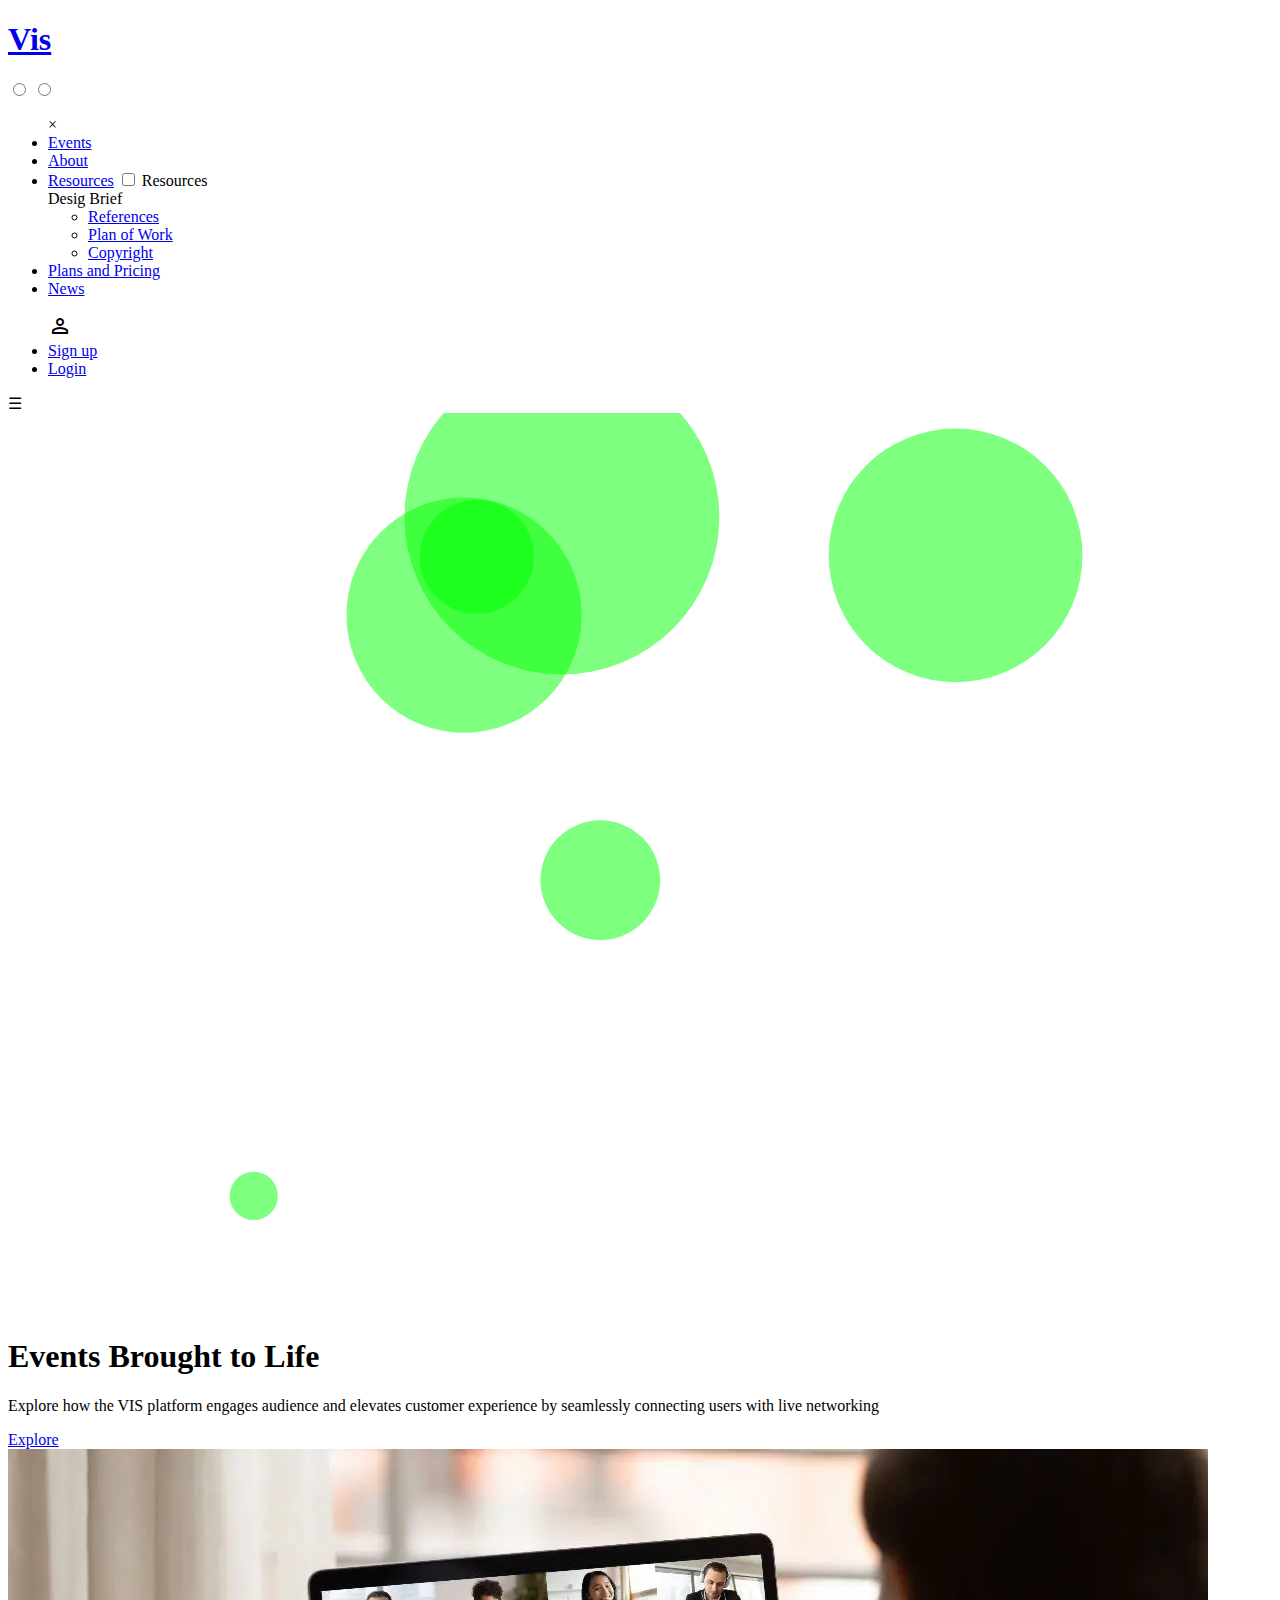
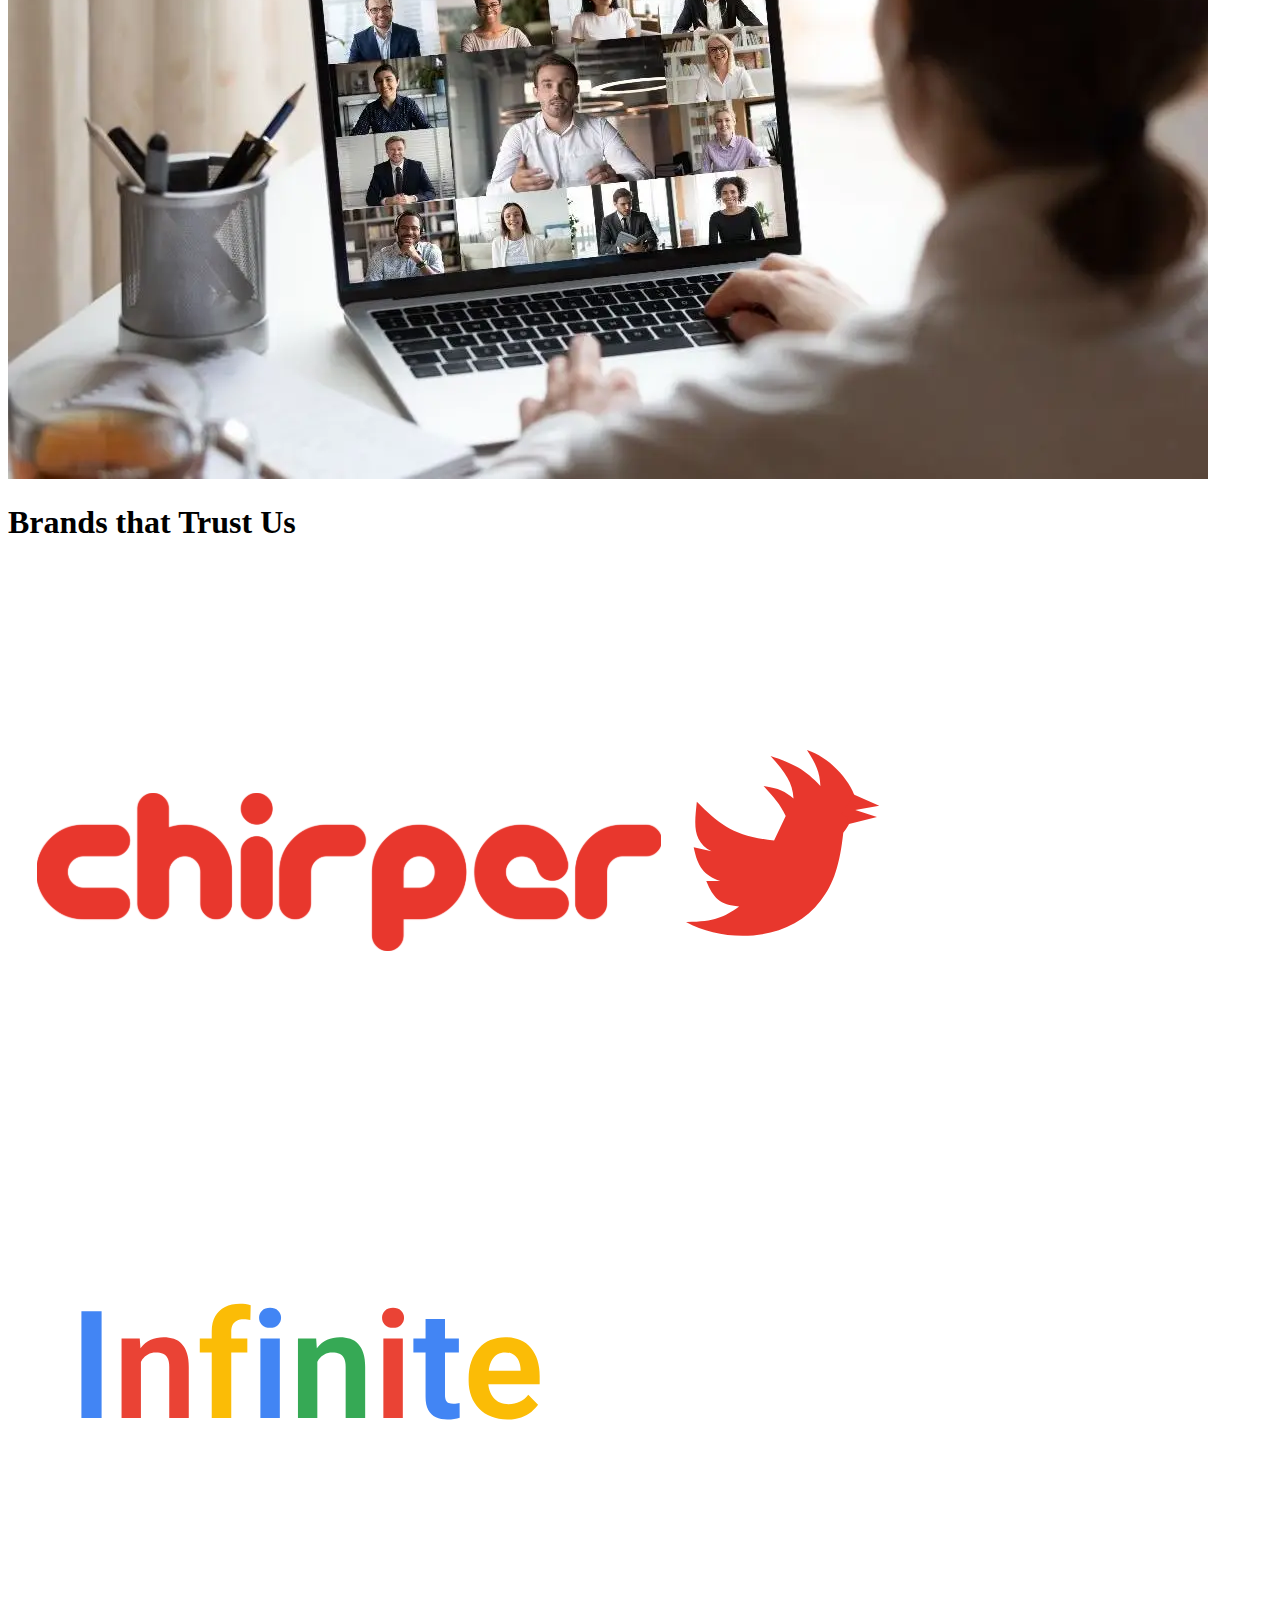
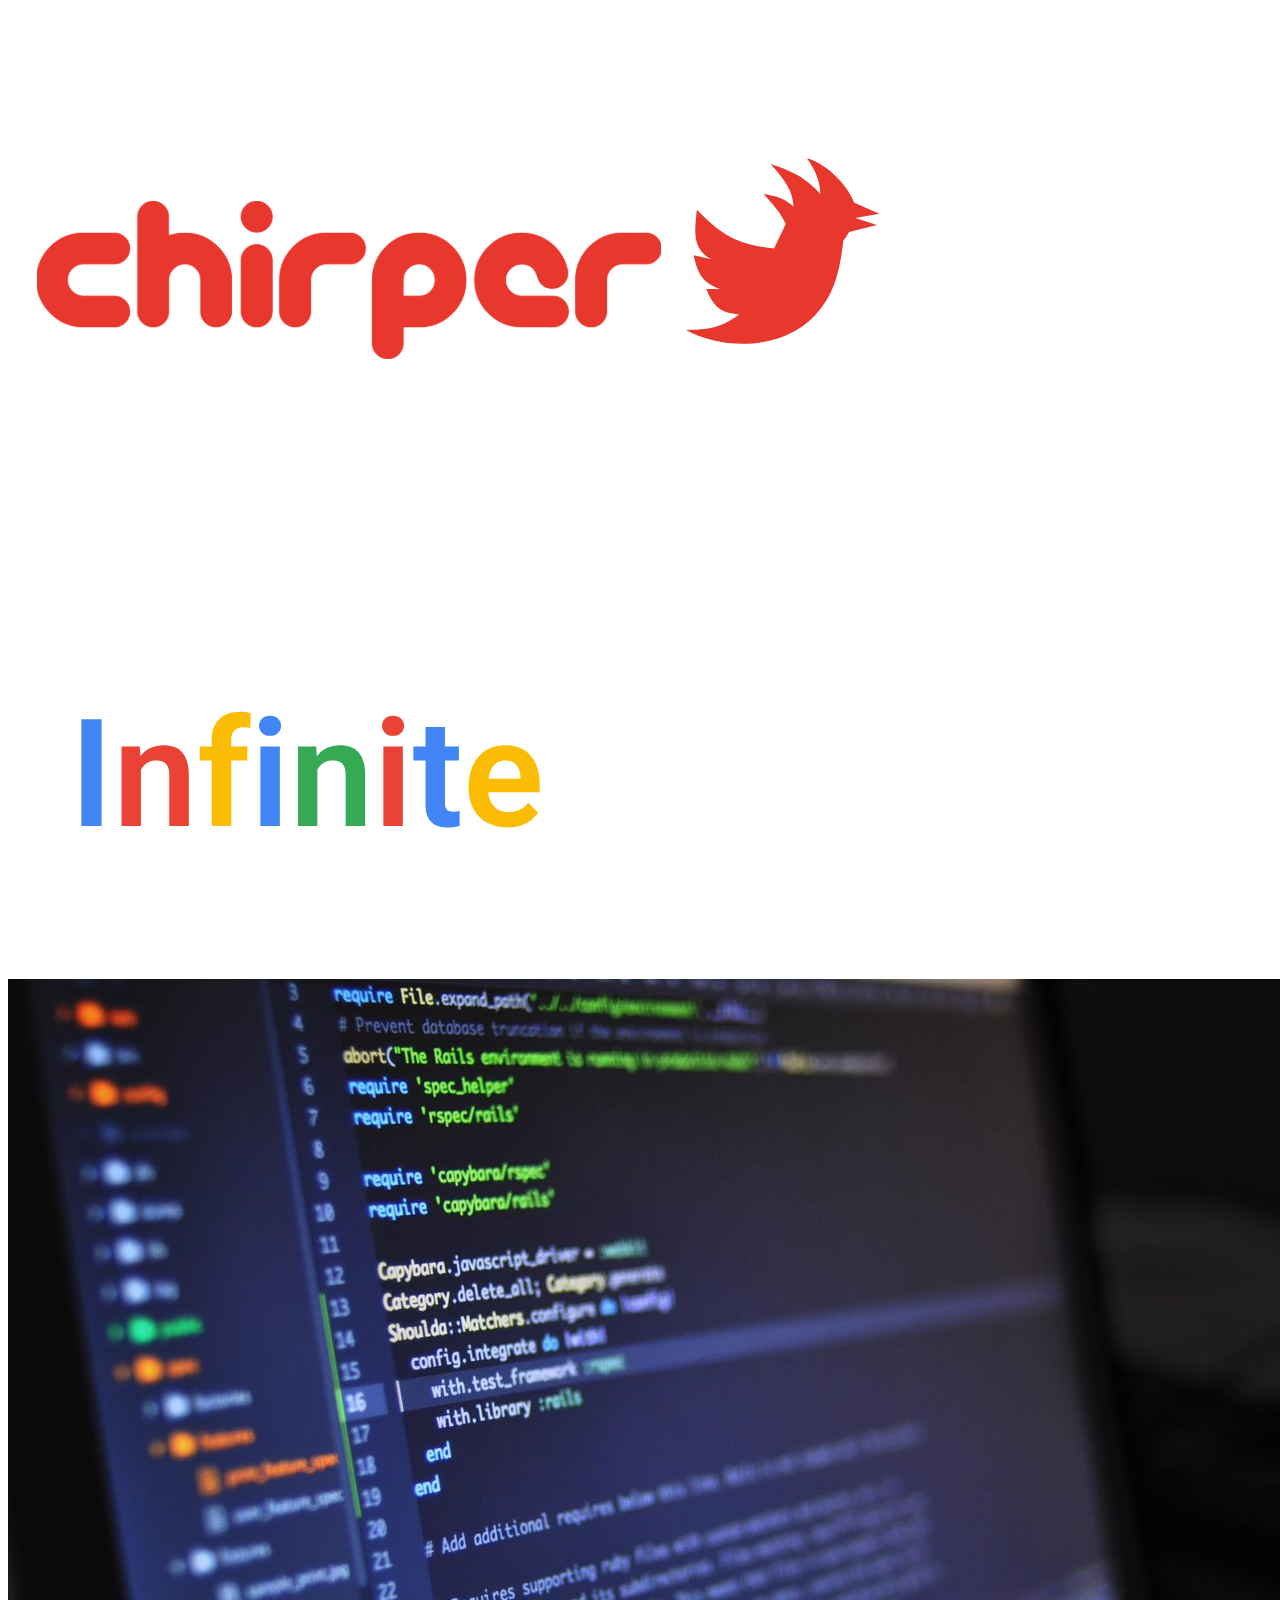
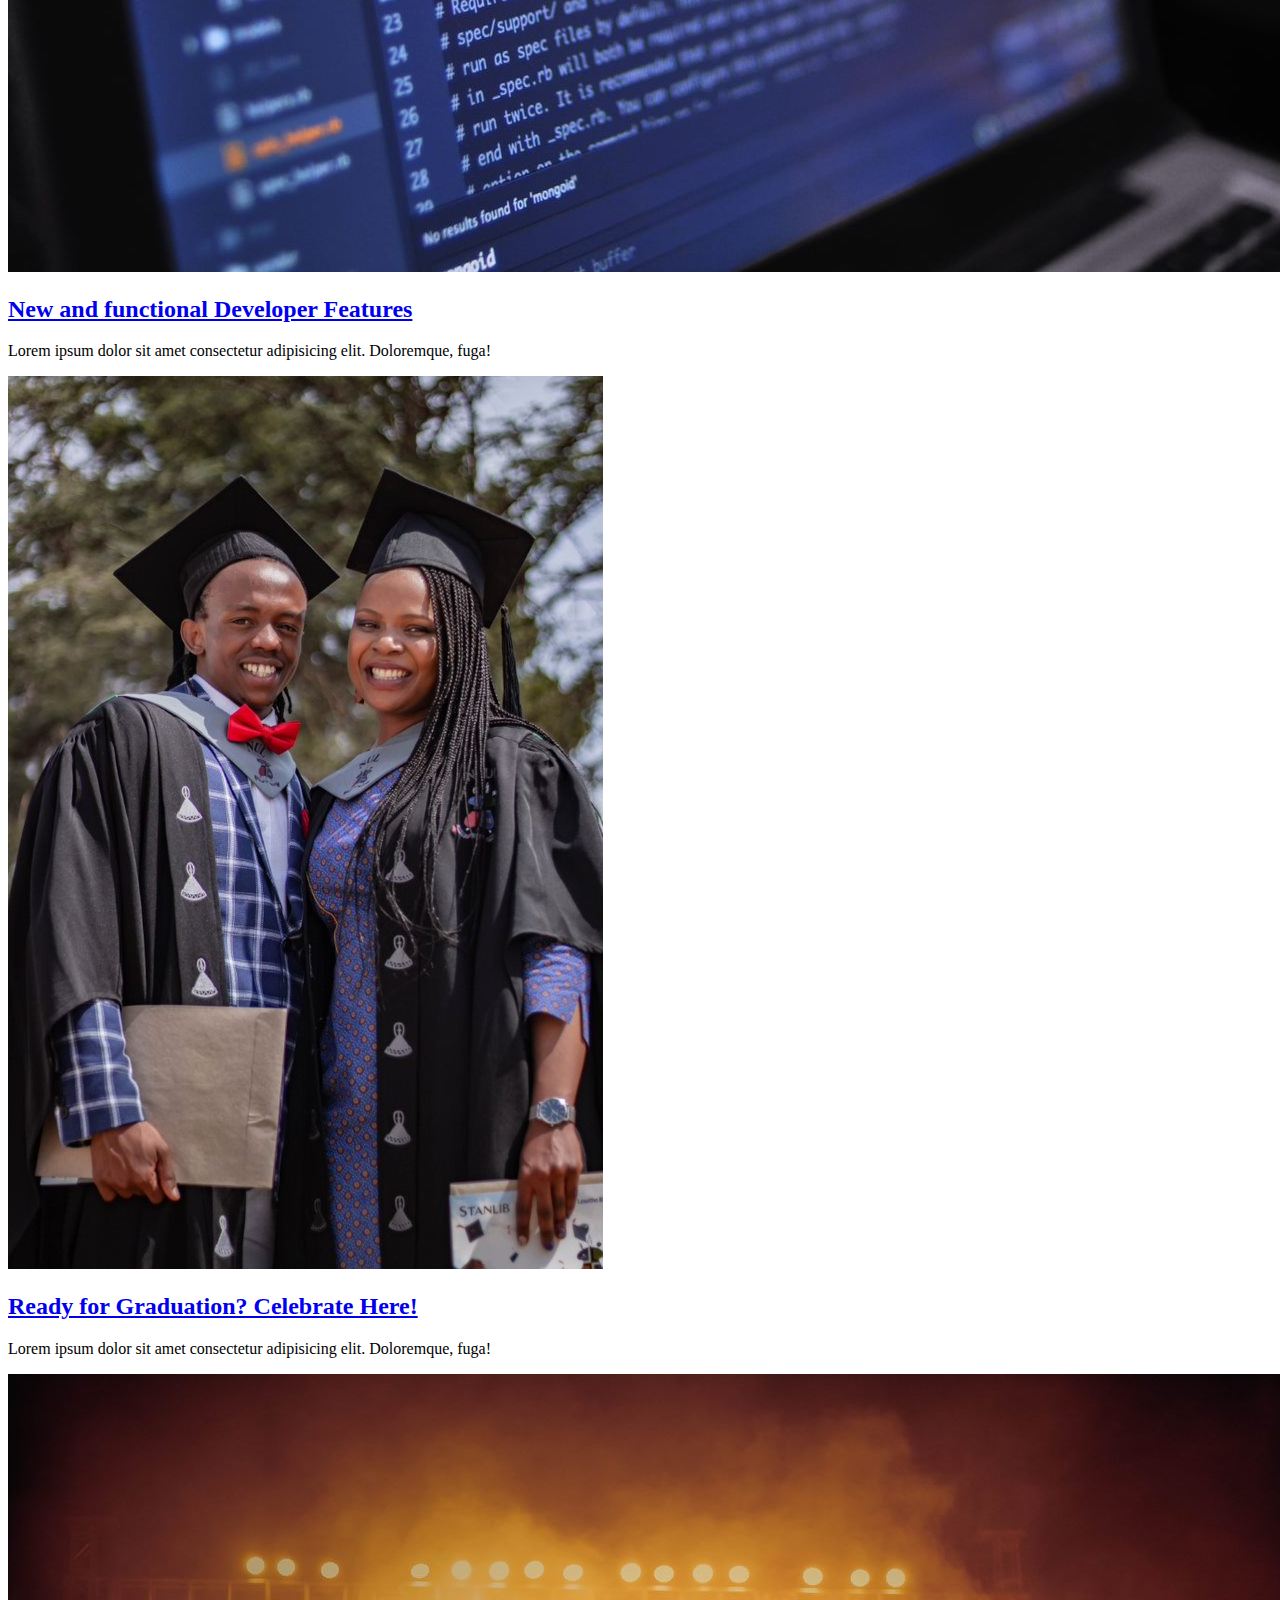
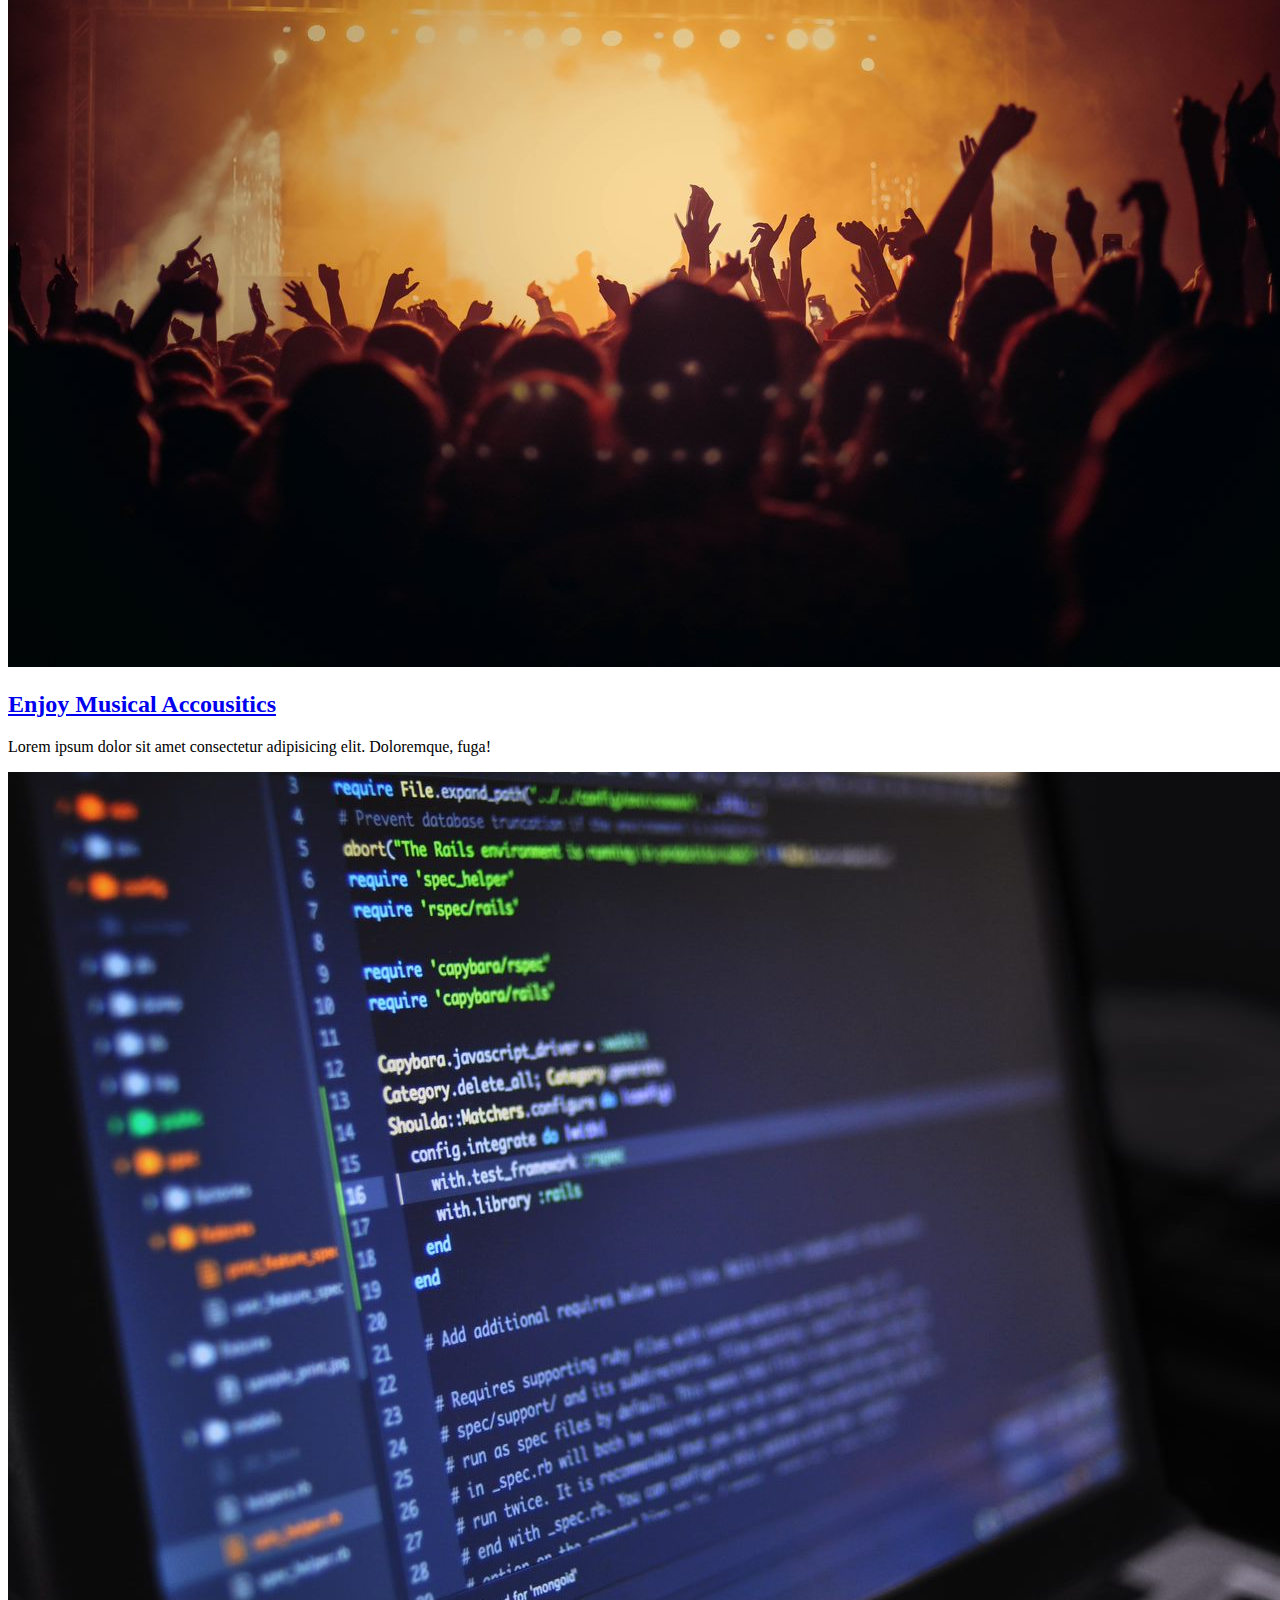
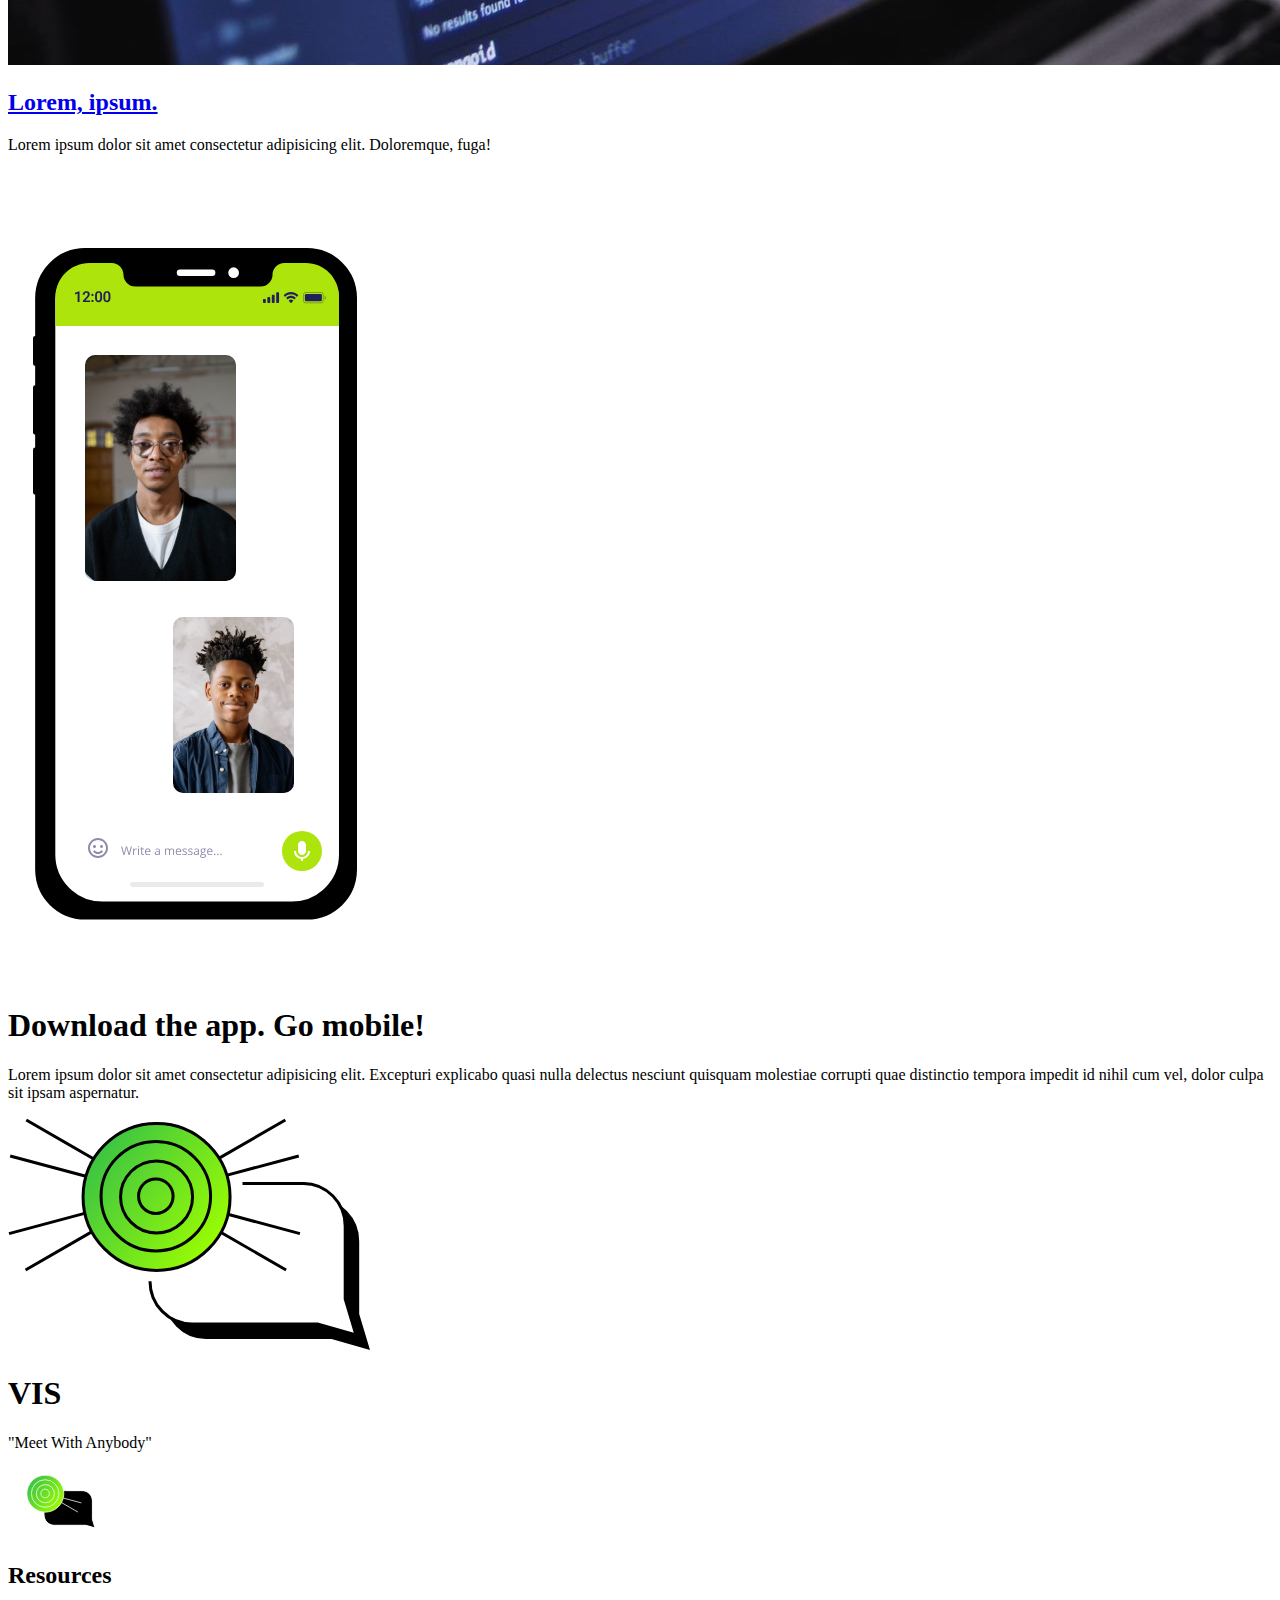
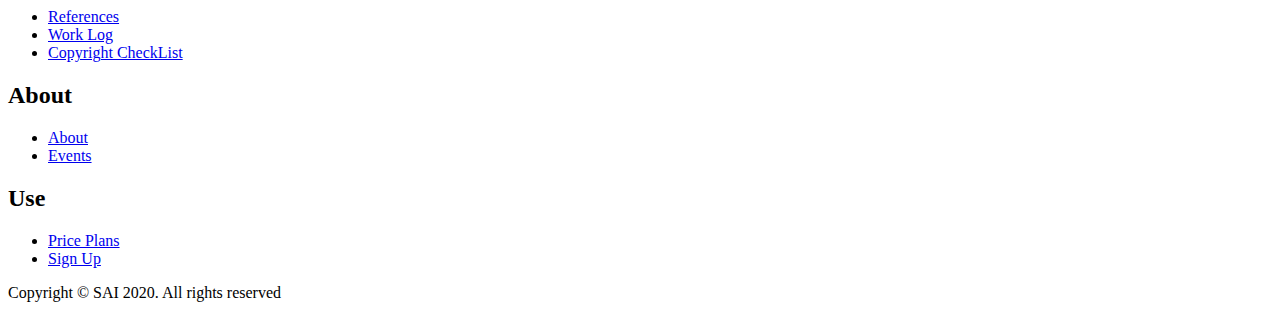
==== index.html @ 9aa30961 "Update index.html" ====
<!DOCTYPE html>
<html lang="en">

<head>
    <meta charset="UTF-8">
    <meta http-equiv="X-UA-Compatible" content="IE=edge">
    <meta name="viewport" content="width=device-width, initial-scale=1.0">
    <title>Vis</title>
    <link rel="stylesheet" href="https://fonts.googleapis.com/css?family=Open Sans">
    <link rel="preconnect" href="https://fonts.googleapis.com">
    <link rel="preconnect" href="https://fonts.gstatic.com" crossorigin>
    <link href="https://fonts.googleapis.com/css2?family=Lato:wght@100;200;300;400;500;600;700;800;900&display=swap"
        rel="stylesheet">
    <link rel="stylesheet" href="./Style_Vrt/Style_Vrt_Ver1.3.css">
    <link rel="stylesheet" href="./Style_Vrt/Style_Vrt_Home_Ver1.2.css">
    <link rel="stylesheet" href="https://fonts.googleapis.com/icon?family=Material+Icons">
    <link rel="stylesheet" href="https://fonts.googleapis.com/icon?family=Material+Icons+Round">
    <script src="./Scripts_Vrt/particle.js" defer></script>

</head>

<body>
    <nav>
        <div class="wrapper">

            <!-- WEBSITE LOGO -->
            <div class="logo">
                <!-- <img src="./logo.png" alt=""> -->
                <a href="./index.html">
                    <h1 class="copmany-head">Vis</h1>
                </a>
            </div>

            <!-- THEME TOGGLER -->


            <!-- OPEN AND CLOSE NAVIGATION BUTTONS -->
            <input type="radio" name="slide" id="menu-btn">
            <input type="radio" name="slide" id="cancel-btn">


            <!-- NAVIGATION -->
            <div class="columnbar">
                <ul class="nav-links">
                    <label for="cancel-btn" class="btn cancel-btn">&times;</label>
                    <li><a href="./Vrt_Events_Ver1.0.html">Events</a></li>
                    <li><a href="./Vrt_About_Ver1.0.html">About</a></li>

                    <li>
                        <a href="#" class="desktop-item">Resources</a>

                        <input type="checkbox" name="" id="showMega">
                        <label for="showMega" class="mobile-item">Resources</label>

                        <div class="mega-box">
                            <div class="content">
                                <div class="row">
                                    <header>Desig Brief</header>
                                    <ul class="mega-links">
                                        <li><a href="./Vrt_References_Ver1.0.html">References</a></li>
                                        <li><a href="#">Plan of Work</a></li>
                                        <li><a href="#">Copyright</a></li>
                                    </ul>
                                </div>

                            </div>
                    </li>
                    <li><a href="./Vrt_Pricing_Ver1.0.html">Plans and Pricing</a></li>
                    <li><a href="./Vrt_News_Ver1.0 .html">News</a></li>
                </ul>
                <ul class="log-links">
                    <span class="material-icons">person_outline</span>

                    <li><a href="#">Sign up</a></li>

                    <li>
                        <a href="#">Login</a>
                    </li>
                </ul>
            </div>
            <!-- <button id="theme-toggle" aria-label="Switch to dark theme">
                <svg width="30" height="30" viewBox="0 0 400 400" fill="none">
                    <g id="solar">
                        <g id="Flares">
                            <rect id="flare1" x="74.7767" y="74.7767" width="250" height="250" fill="black" />
                            <rect id="flare2" x="23" y="199.777" width="250" height="250"
                                transform="rotate(-45 23 199.777)" fill="black" />
                        </g>
                        <g id="Circles">
                            <circle id="solar-bg" cx="199.5" cy="199.5" r="103.5" fill="none" />
                            <circle id="solar-object" cx="200" cy="200" r="84" fill="black" />
                        </g>
                    </g>
                </svg>
            </button> -->
            <label for="menu-btn" class="btn menu-btn">☰</label>
        </div>

    </nav>


    <!-- Banner -->
    <header class="banner">
        <canvas id="canvas1"></canvas>
        <div class="bnr-container spacing span-2">
            <!-- <img src="./Images_Med/Doctor_bkg.png" alt=""> -->
            <h1 class="primary-title">Events Brought to Life</h1>
            <p>Explore how the VIS platform engages audience and elevates customer experience
                by seamlessly connecting users with live networking </p>
            <a href="#" class="body-btn">Explore</a>
        </div>
        <div class="bnr-container spacing banner-image span-2">
            <div class="image-container">
                <img src="./Images_Vrt/banner-image.png" alt="">
            </div>
        </div>

    </header>

    <section class="brands">
        <h1>Brands that Trust Us</h1>
        <div class="brand-container">
            <div class="brand-image">
                <img src="./Images_Vrt/chirper.svg" alt="">
            </div>
            <div class="brand-image">
                <img src="./Images_Vrt/Infinite.svg" alt="">
            </div>
            <div class="brand-image">
                <img src="./Images_Vrt/chirper.svg" alt="">
            </div>
            <div class="brand-image">
                <img src="./Images_Vrt/Infinite.svg" alt="">
            </div>
        </div>
    </section>

    <!-- APP -->

    <section class="card-section">

        <div class="card-container">
            <div class="cards">
                <div class="card-image">
                    <img src="./Images_Vrt/code.PNG" alt="">
                </div>
                <div class="card-info">
                    <h2><a class="fancy-link" href="#">New and functional Developer Features</a></h2>
                    <p>Lorem ipsum dolor sit amet consectetur adipisicing elit. Doloremque, fuga!
                    </p>
                </div>
            </div>
            <div class="cards">
                <div class="card-image">
                    <img src="./Images_Vrt/graduation.png" alt="">
                </div>
                <div class="card-info">
                    <h2><a class="fancy-link" href="#">Ready for Graduation? Celebrate Here!</a></h2>
                    <p>Lorem ipsum dolor sit amet consectetur adipisicing elit. Doloremque, fuga!
                    </p>
                </div>
            </div>
            <div class="cards">
                <div class="card-image">
                    <img src="./Images_Vrt/concert.png" alt="">
                </div>
                <div class="card-info">
                    <h2><a class="fancy-link" href="#">Enjoy Musical Accousitics</a></h2>
                    <p>Lorem ipsum dolor sit amet consectetur adipisicing elit. Doloremque, fuga!
                    </p>
                </div>
            </div>
            <div class="cards">
                <div class="card-image">
                    <img src="./Images_Vrt/code.PNG" alt="">
                </div>
                <div class="card-info">
                    <h2><a class="fancy-link" href="#">Lorem, ipsum.</a></h2>
                    <p>Lorem ipsum dolor sit amet consectetur adipisicing elit. Doloremque, fuga!
                    </p>
                </div>
            </div>
    </section>

    <section class="app readable">
        <img src="./Images_Vrt/Phone.svg" alt="">
        <div class="app-info">
            <h1>Download the app. Go mobile!</h1>
            <p>Lorem ipsum dolor sit amet consectetur adipisicing elit. Excepturi explicabo quasi nulla delectus
                nesciunt quisquam molestiae corrupti quae distinctio tempora impedit id nihil cum vel, dolor culpa sit
                ipsam aspernatur.</p>
        </div>
        <div class="image-container">
            <img src="./Images_Vrt/Vis-logo-small.svg" alt="">

        </div>
    </section>

    <section class="footer">
        <div class="inner-footer fancy-link-light">
            <div class="footer-items">
                <h1>VIS</h1>
                <p>"Meet With Anybody"</p>
                <img src="Images_Vrt/Vis-logo-dark.svg" width="91" height="70">
            </div>
            <div class="footer-items">
                <h2>Resources</h2>
                <div class="border"></div>
                <ul>
                    <li class=""><a href="./Vrt_References_Ver1.0.html">References</a></li>
                    <li><a href="#">Work Log</a></li>
                    <li><a href="#">Copyright CheckList</a></li>

                </ul>
            </div>
            <div class="footer-items">
                <h2>About</h2>
                <div class="border"></div>
                <ul>
                    <li><a href="./Vrt_About_Ver1.0.html">About</a></li>
                    <li><a href="./Vrt_Events_Ver1.0.html">Events</a></li>


                </ul>
            </div>
            <div class="footer-items">
                <h2>Use</h2>
                <div class="border"></div>
                <ul>
                    <li><a href="./Vrt_Pricing_Ver1.0.html">Price Plans</a></li>
                    <li><a href="#">Sign Up</a></li>

                </ul>
            </div>
        </div>
        <div class="footer-bottom">Copyright © SAI 2020. All rights reserved</div>
    </section>

    <script src="./Scripts_Vrt/theme-switcher.js"></script>
</body>



</html>
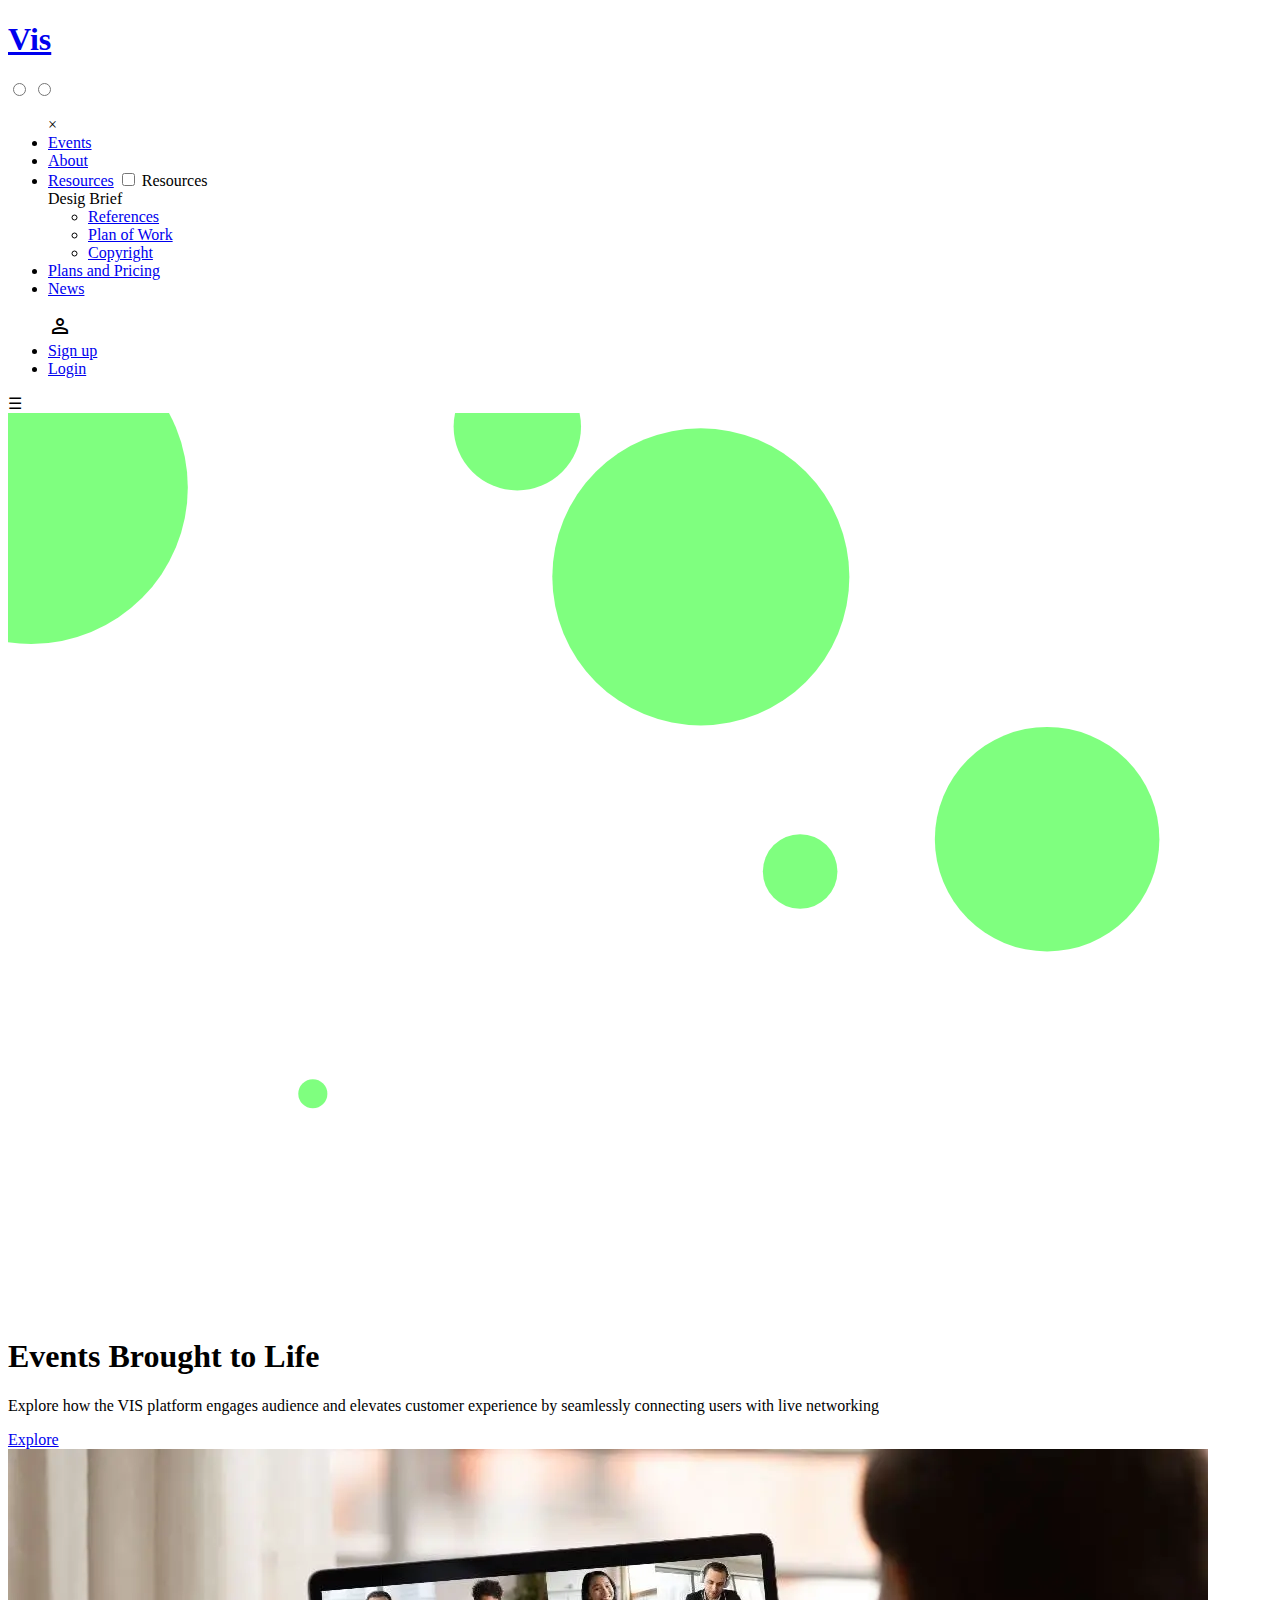
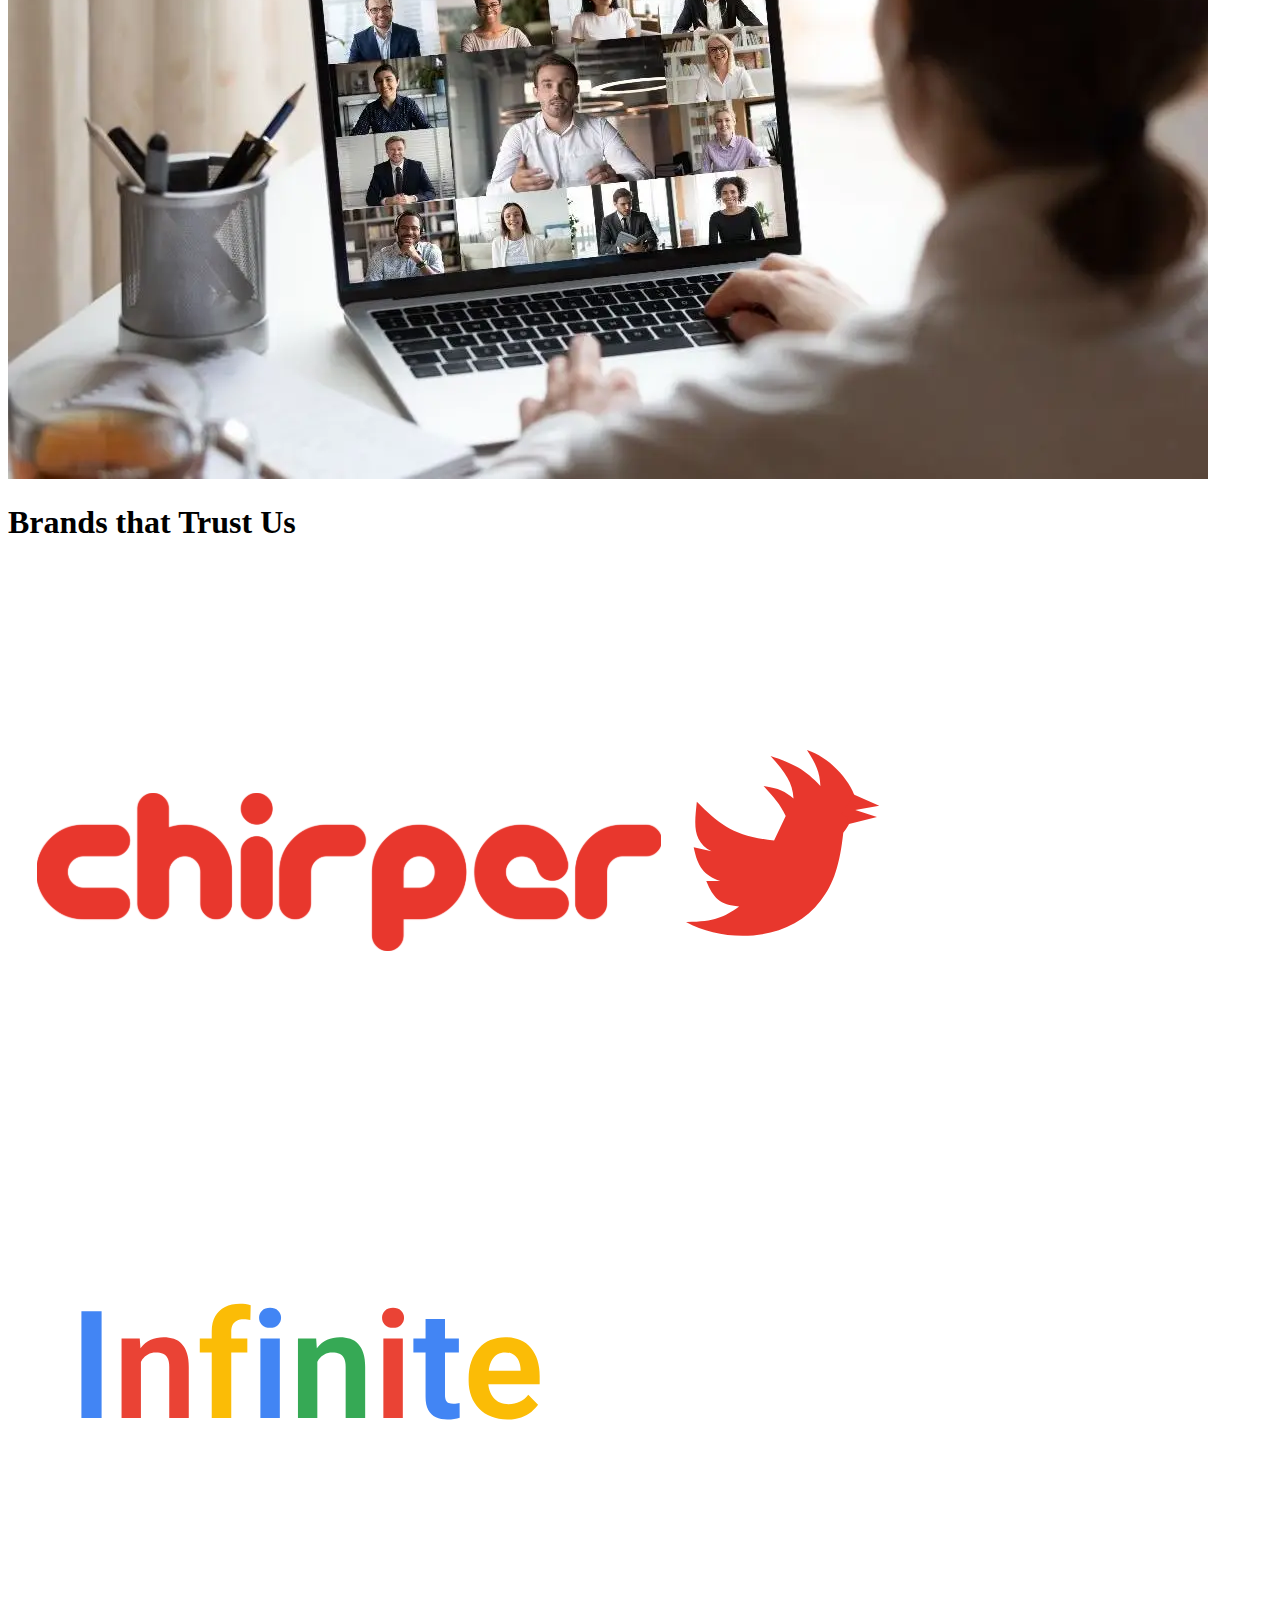
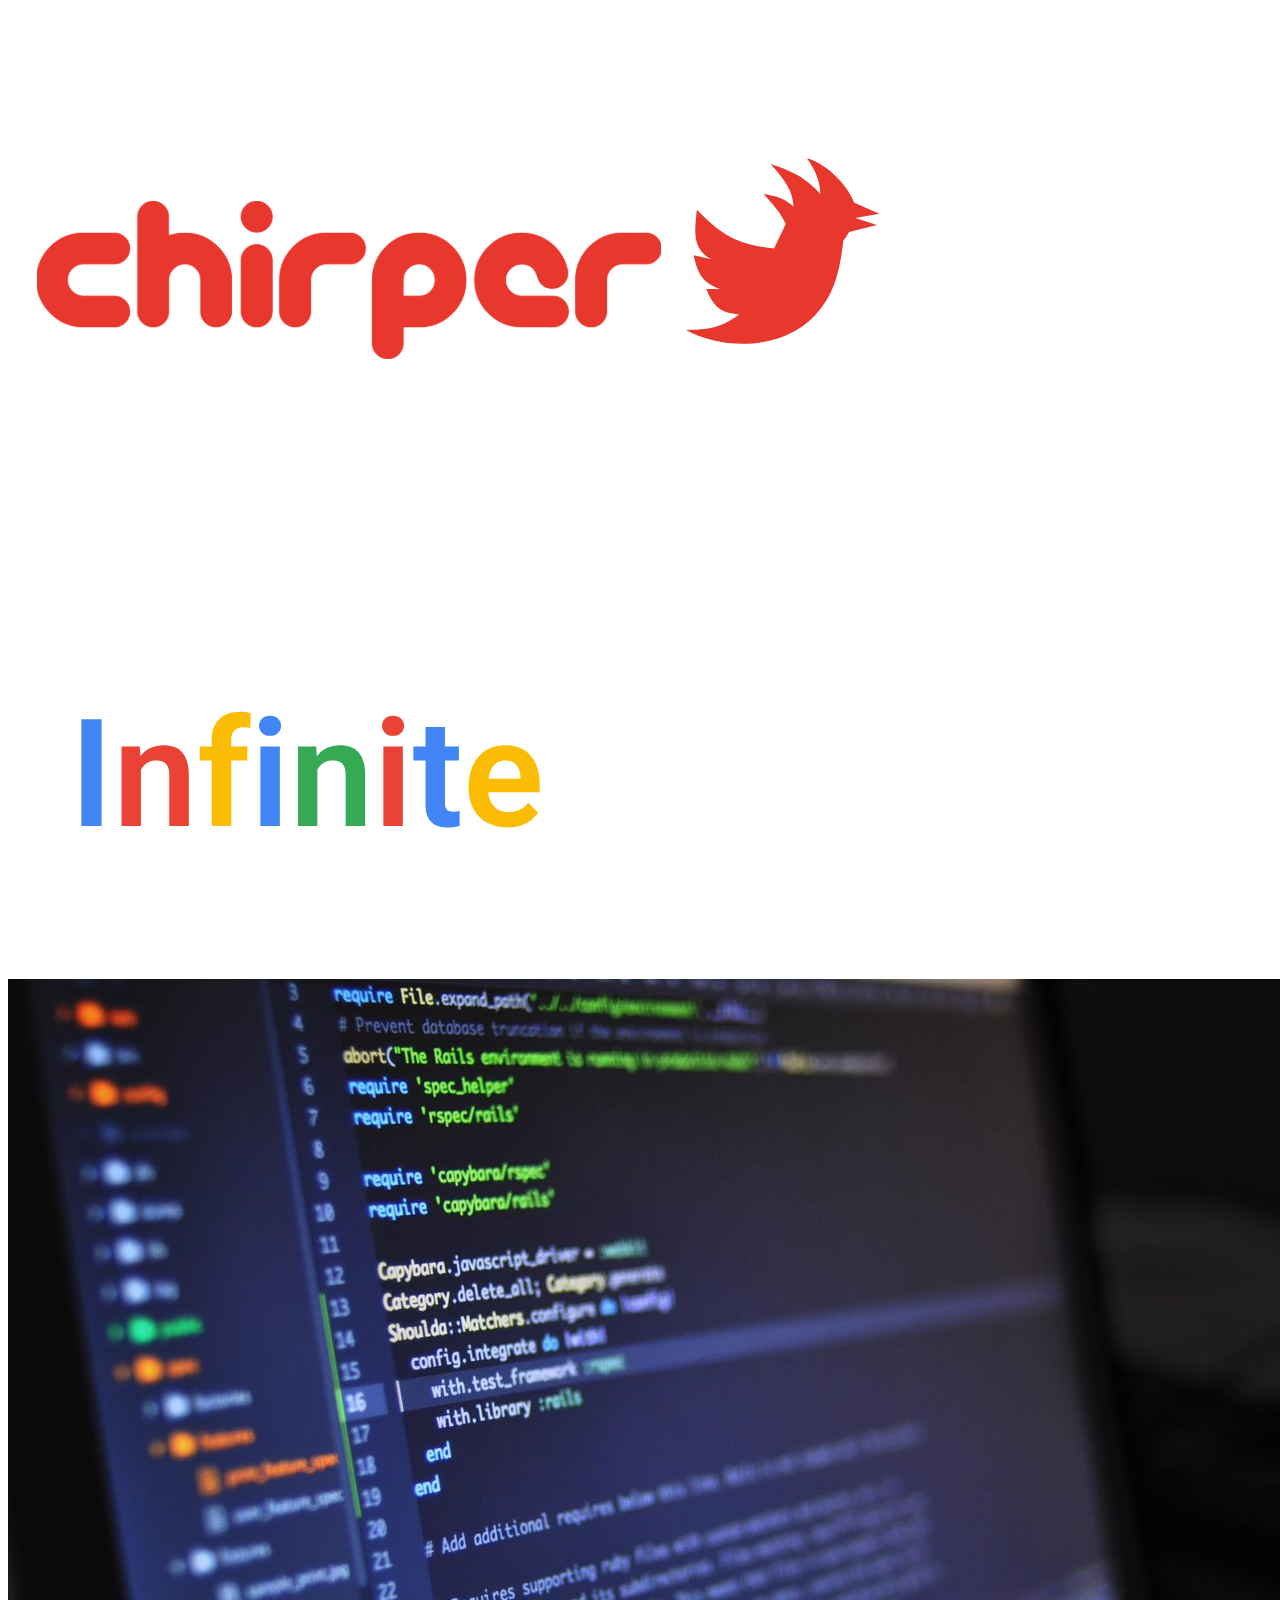
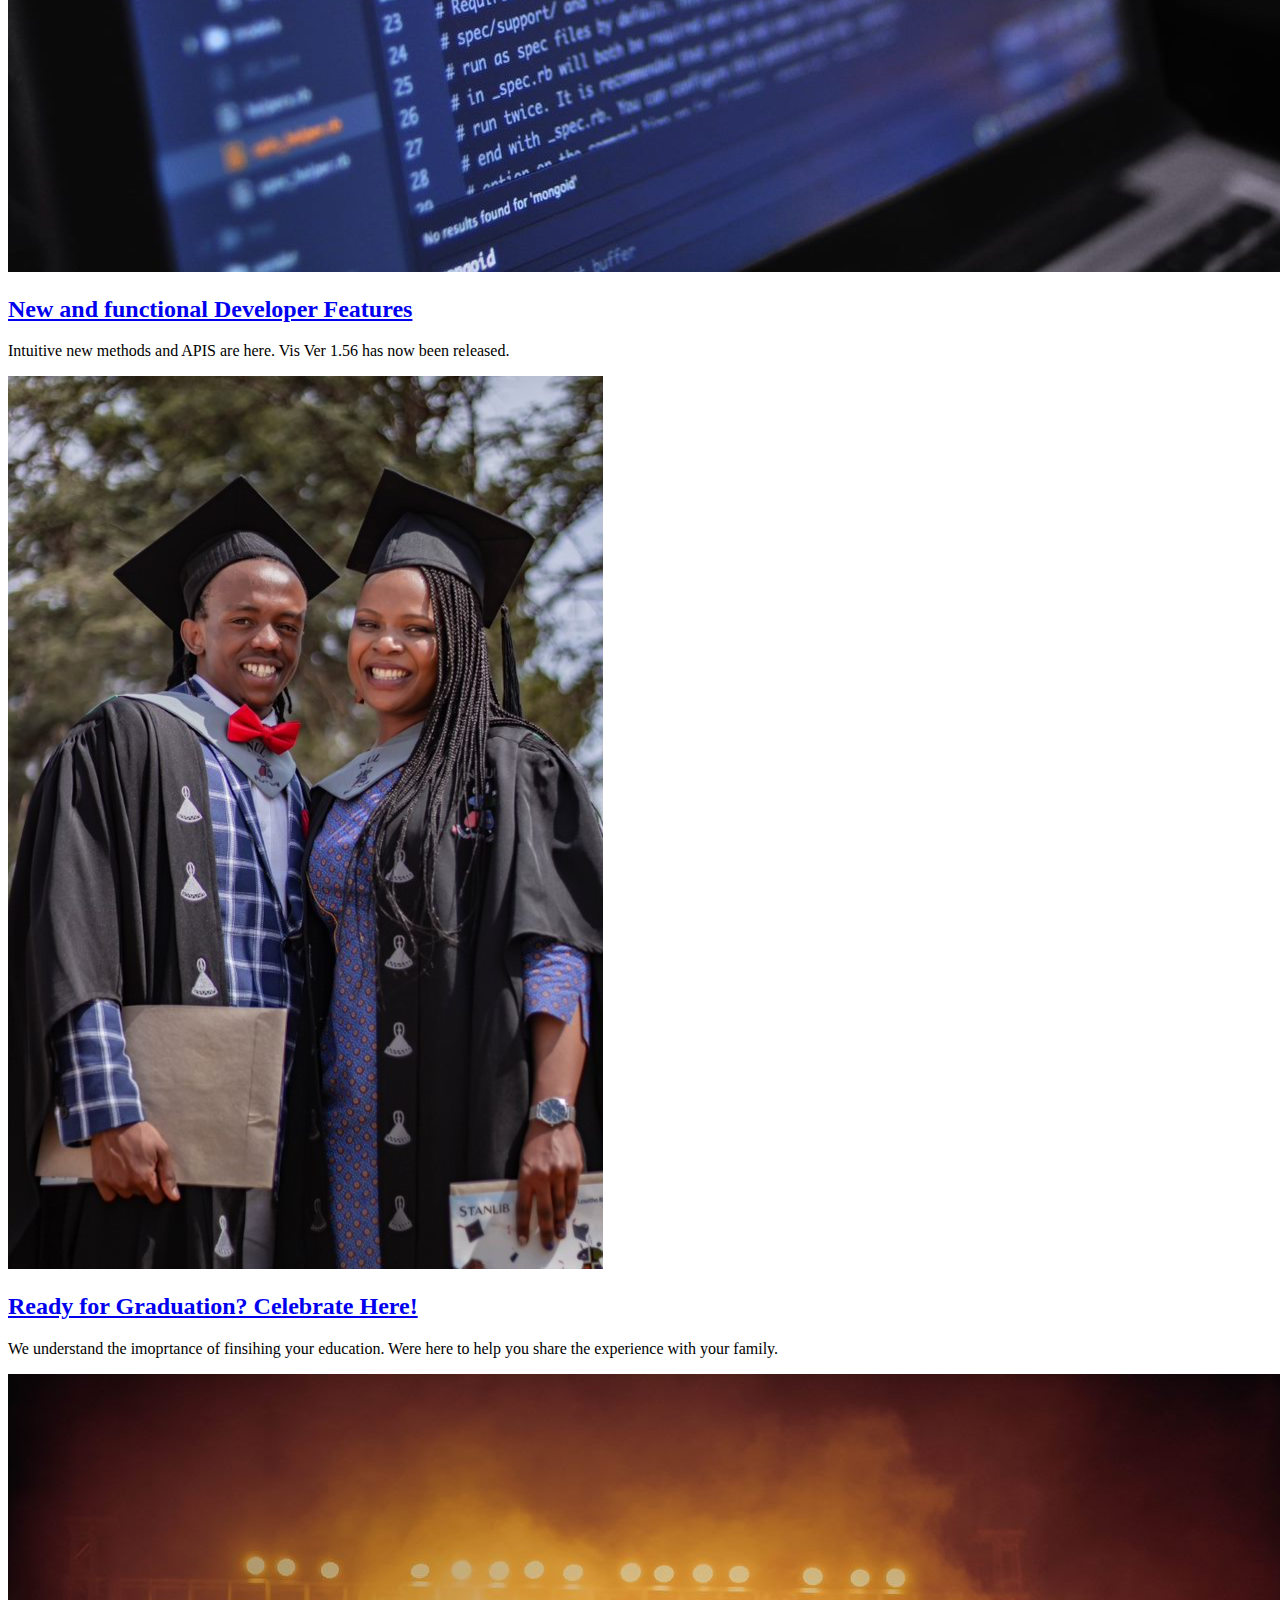
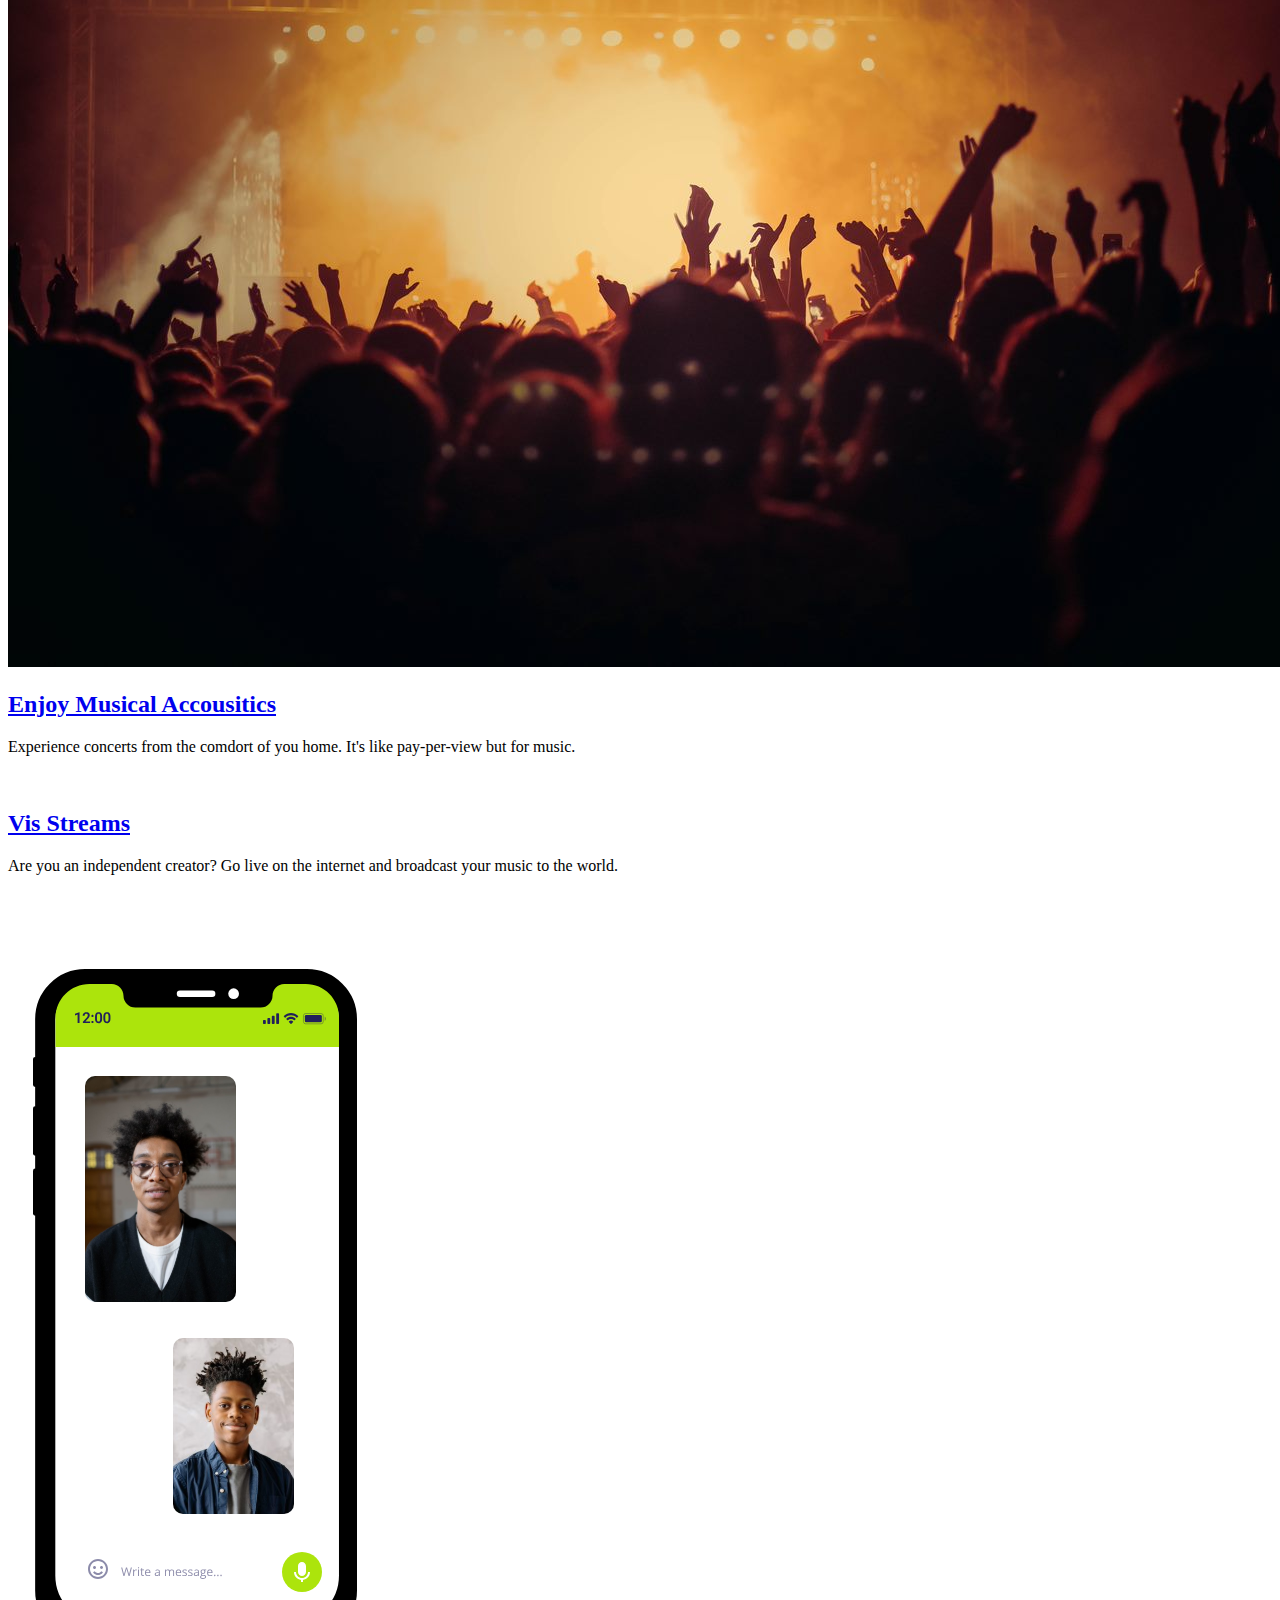
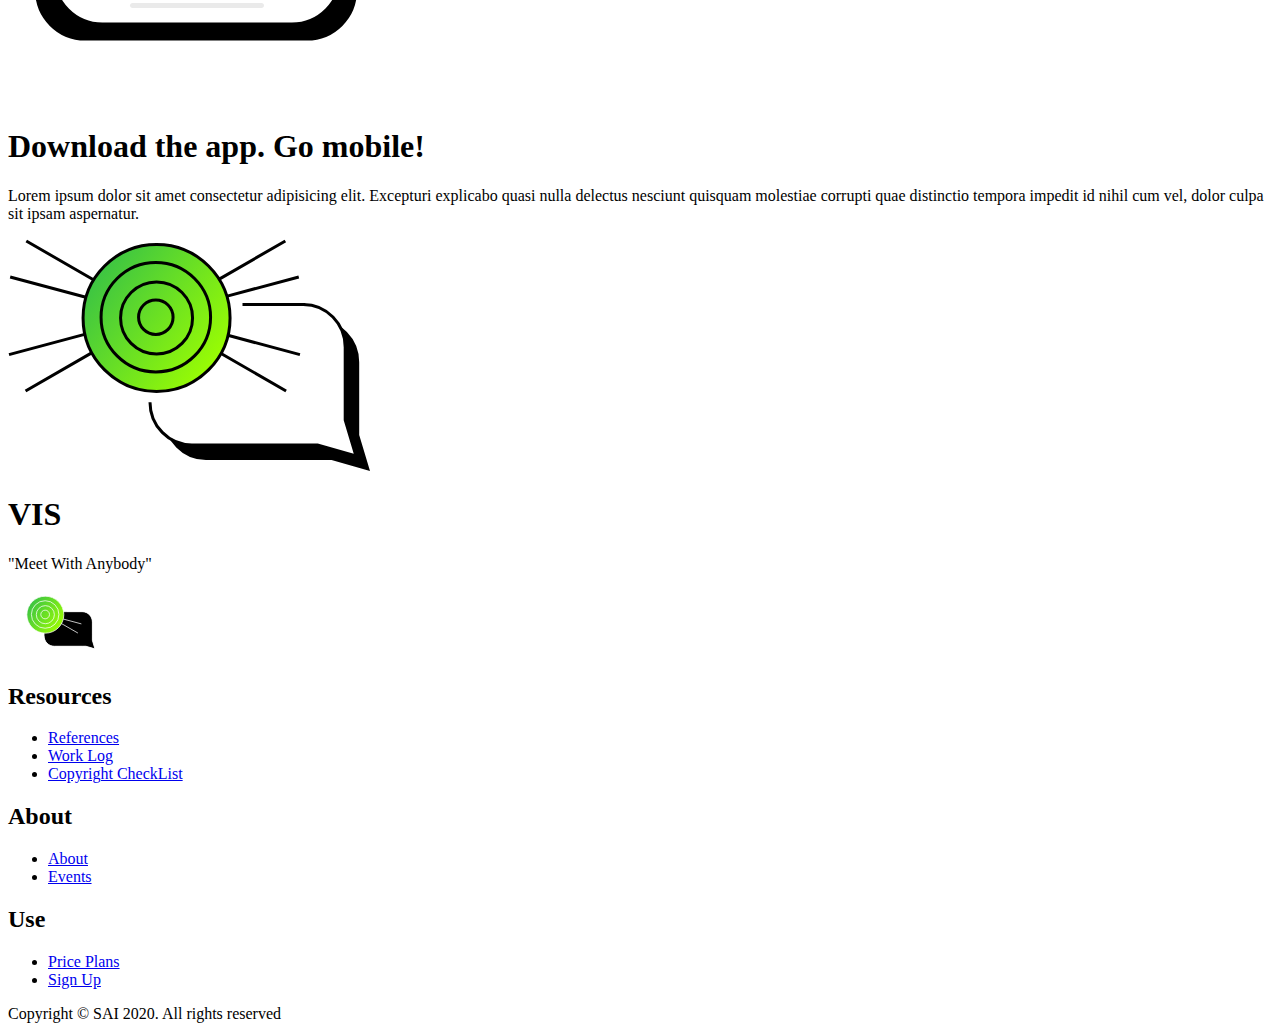
==== commit 645ef4d5: "changing card information for index page" ====
--- a/index.html
+++ b/index.html
@@ -16,6 +16,8 @@
     <link rel="stylesheet" href="https://fonts.googleapis.com/icon?family=Material+Icons">
     <link rel="stylesheet" href="https://fonts.googleapis.com/icon?family=Material+Icons+Round">
     <script src="./Scripts_Vrt/particle.js" defer></script>
+    <link rel="shortcut icon" type="image/svg" href="Images_Vrt/Vis-logo-big.svg" />
+
 
 </head>
 
@@ -146,7 +148,7 @@
                 </div>
                 <div class="card-info">
                     <h2><a class="fancy-link" href="#">New and functional Developer Features</a></h2>
-                    <p>Lorem ipsum dolor sit amet consectetur adipisicing elit. Doloremque, fuga!
+                    <p>Intuitive new methods and APIS are here. Vis Ver 1.56 has now been released.
                     </p>
                 </div>
             </div>
@@ -156,7 +158,7 @@
                 </div>
                 <div class="card-info">
                     <h2><a class="fancy-link" href="#">Ready for Graduation? Celebrate Here!</a></h2>
-                    <p>Lorem ipsum dolor sit amet consectetur adipisicing elit. Doloremque, fuga!
+                    <p>We understand the imoprtance of finsihing your education. Were here to help you share the experience with your family.
                     </p>
                 </div>
             </div>
@@ -166,17 +168,17 @@
                 </div>
                 <div class="card-info">
                     <h2><a class="fancy-link" href="#">Enjoy Musical Accousitics</a></h2>
-                    <p>Lorem ipsum dolor sit amet consectetur adipisicing elit. Doloremque, fuga!
-                    </p>
-                </div>
-            </div>
-            <div class="cards">
-                <div class="card-image">
-                    <img src="./Images_Vrt/code.PNG" alt="">
-                </div>
-                <div class="card-info">
-                    <h2><a class="fancy-link" href="#">Lorem, ipsum.</a></h2>
-                    <p>Lorem ipsum dolor sit amet consectetur adipisicing elit. Doloremque, fuga!
+                    <p>Experience concerts from the comdort of you home. It's like pay-per-view but for music.
+                    </p>
+                </div>
+            </div>
+            <div class="cards">
+                <div class="card-image">
+                    <img src="./Images_Vrt/guitar-guy.jpg" alt="">
+                </div>
+                <div class="card-info">
+                    <h2><a class="fancy-link" href="#">Vis Streams</a></h2>
+                    <p>Are you an independent creator? Go live on the internet and broadcast your music to the world.
                     </p>
                 </div>
             </div>
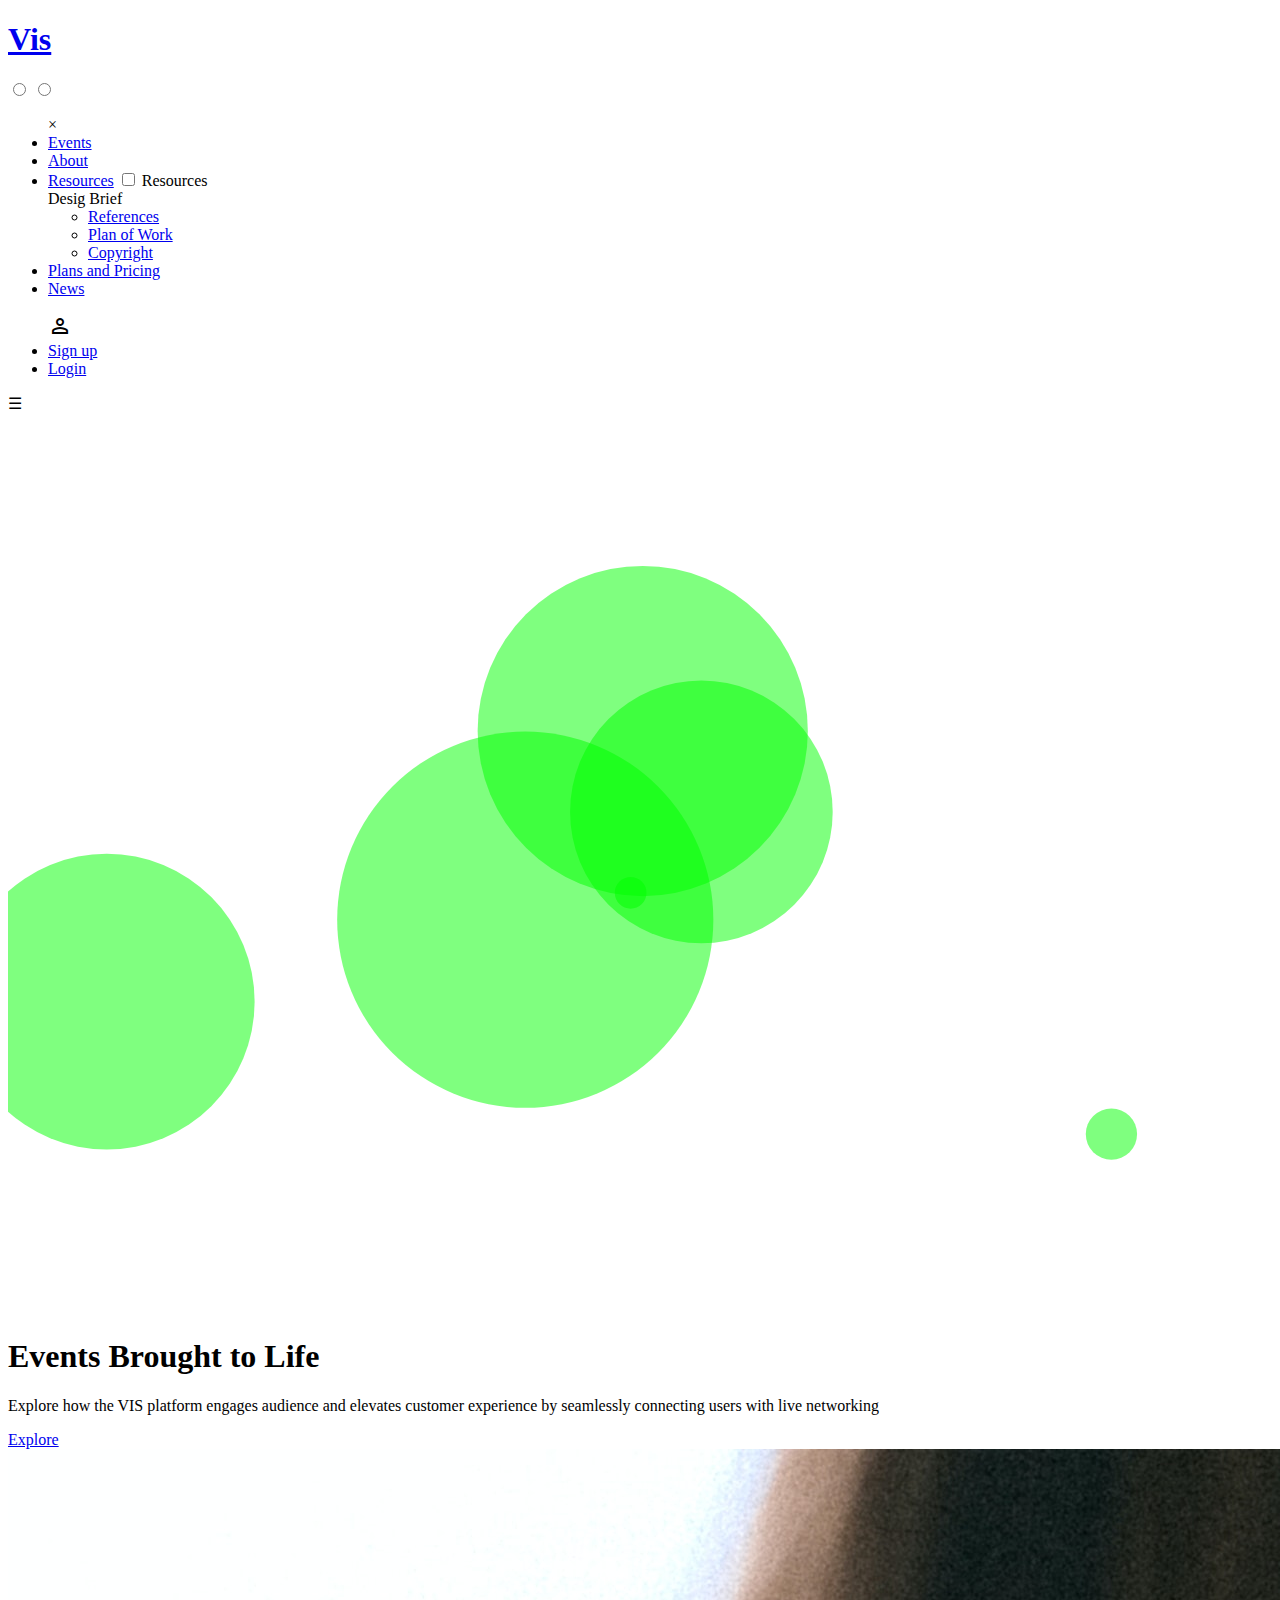
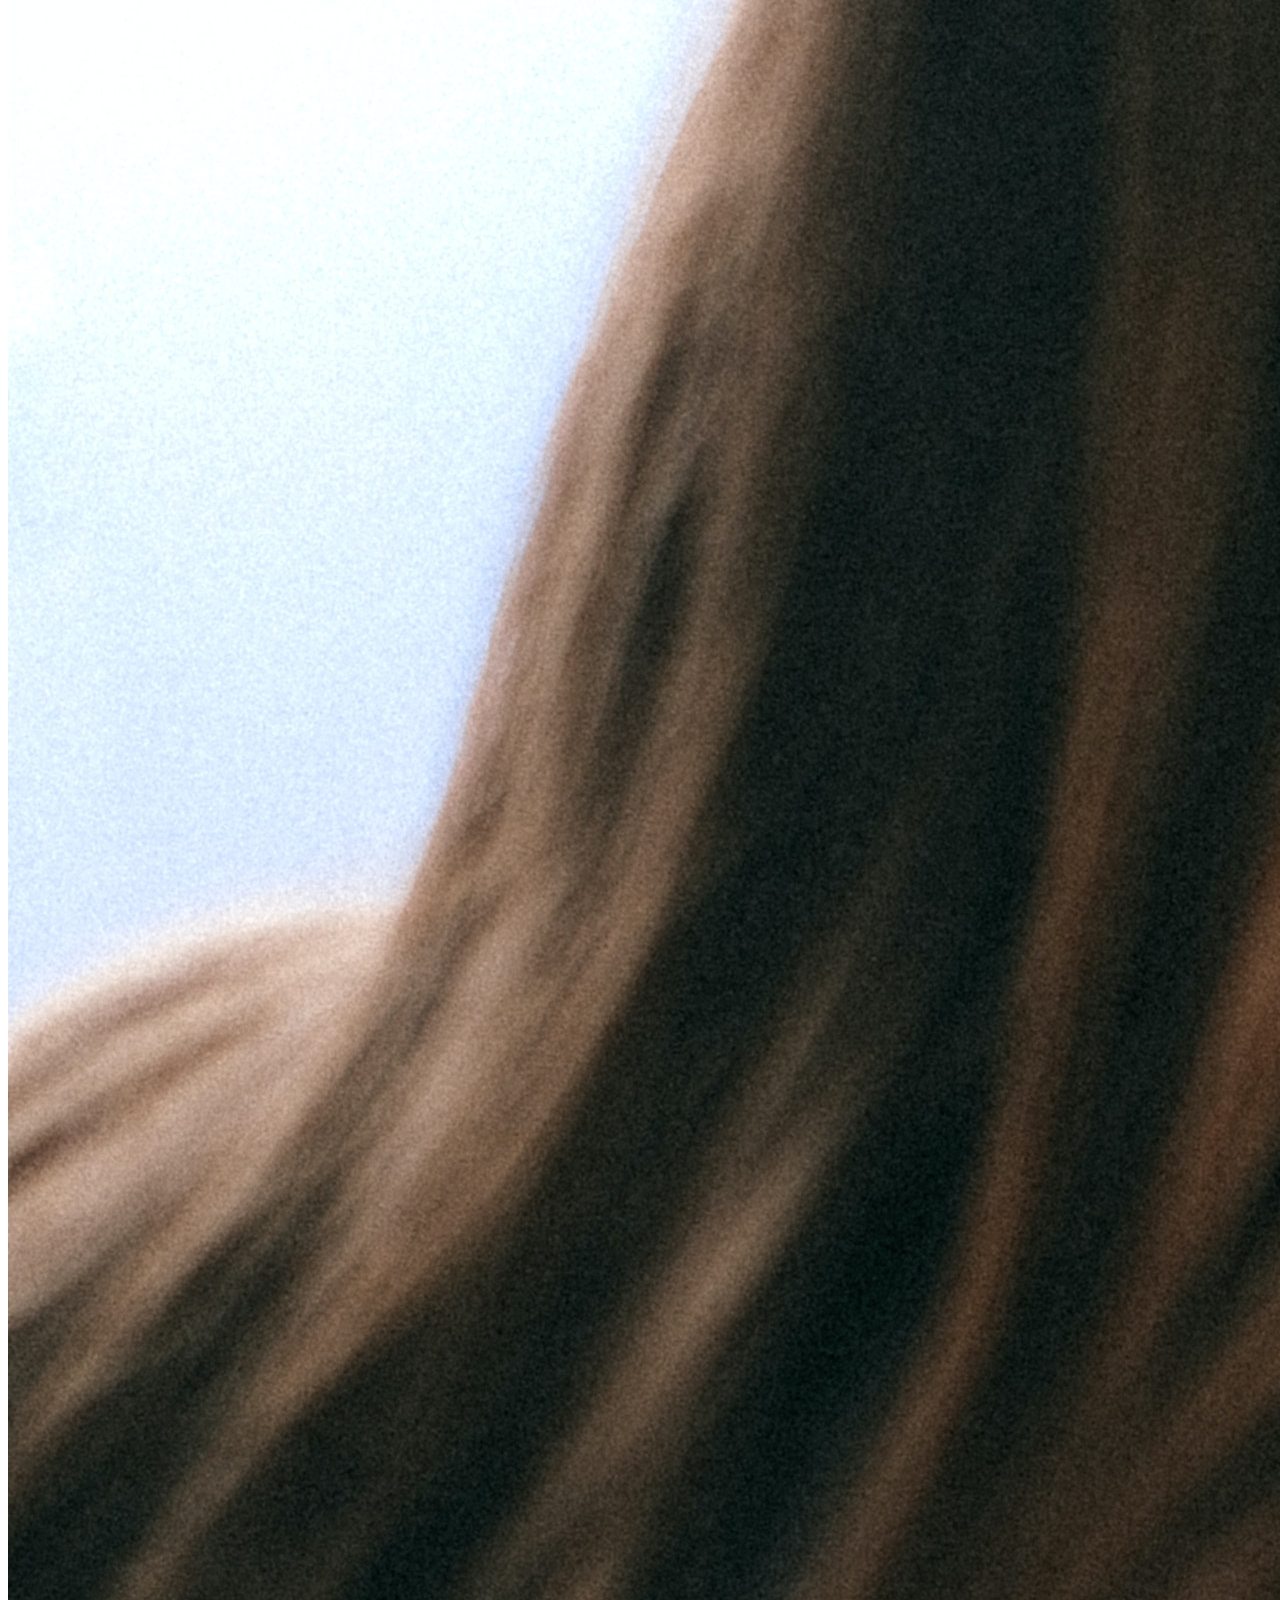
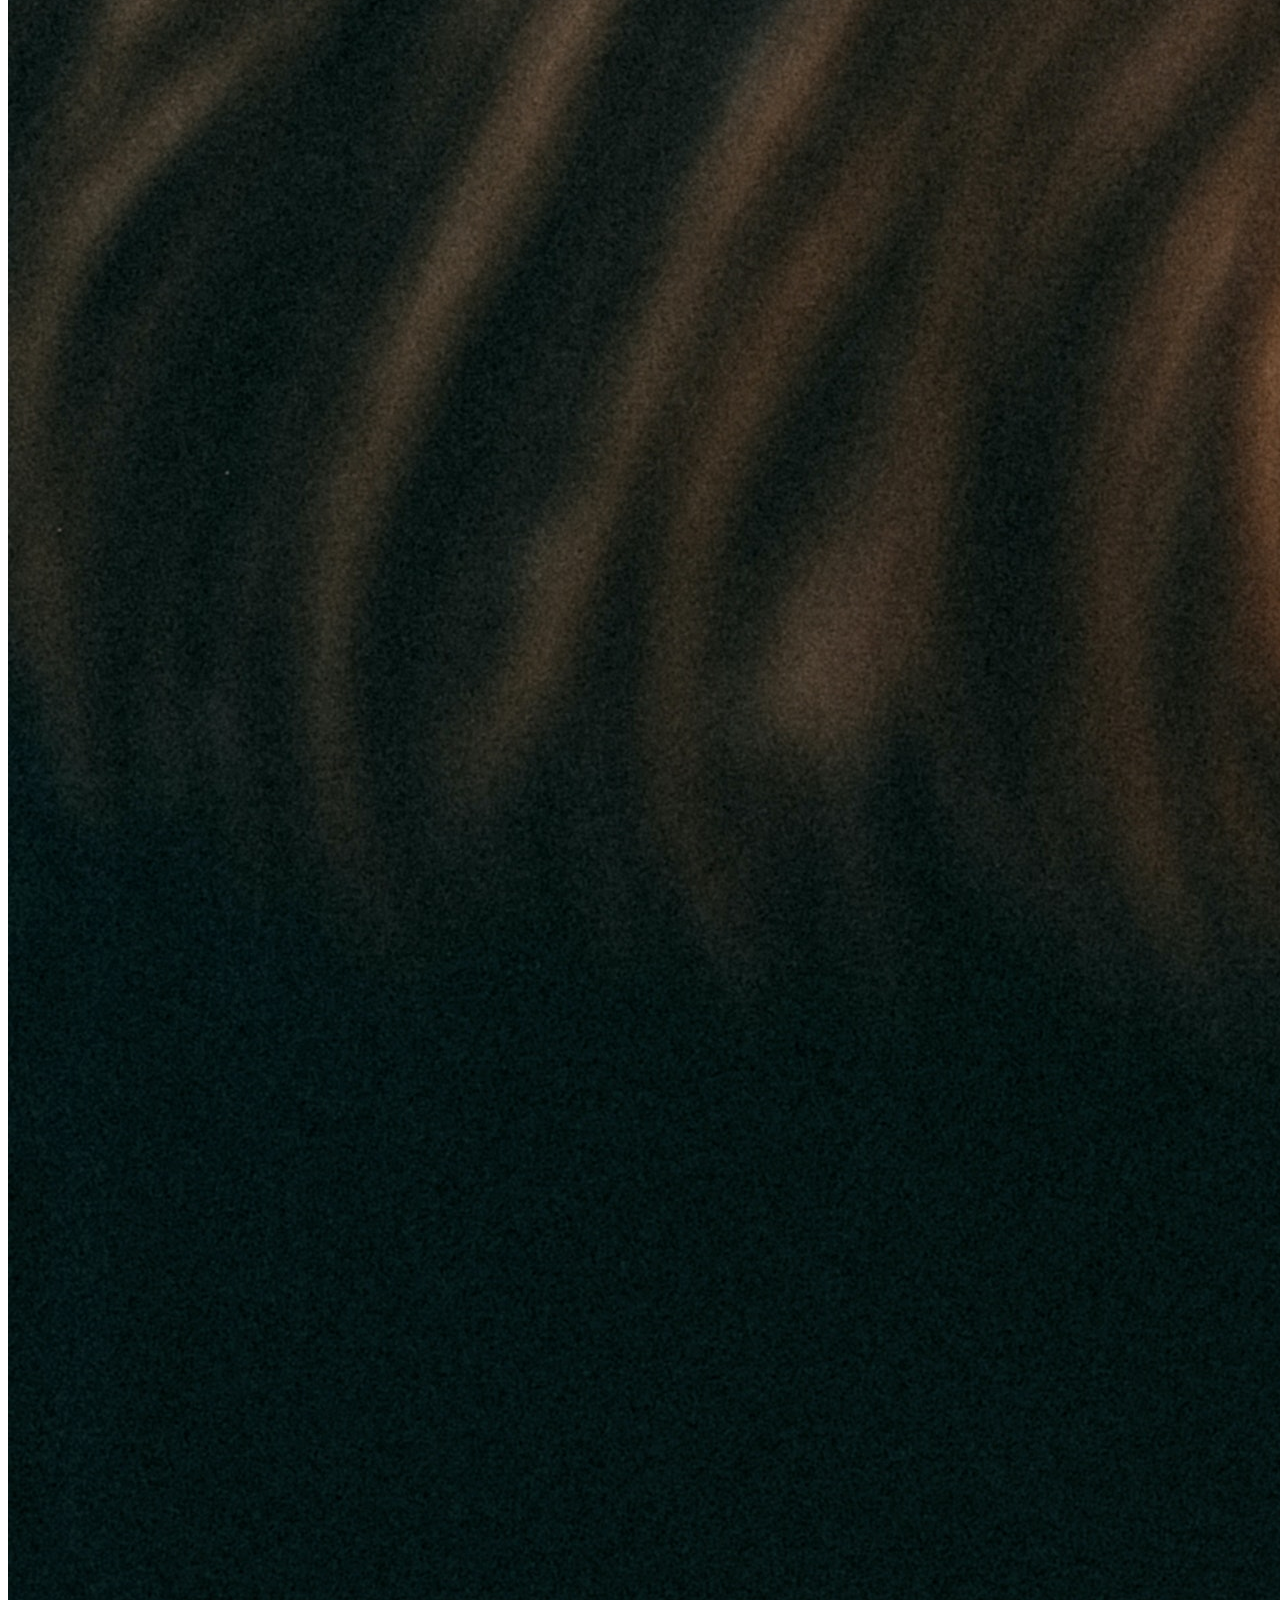
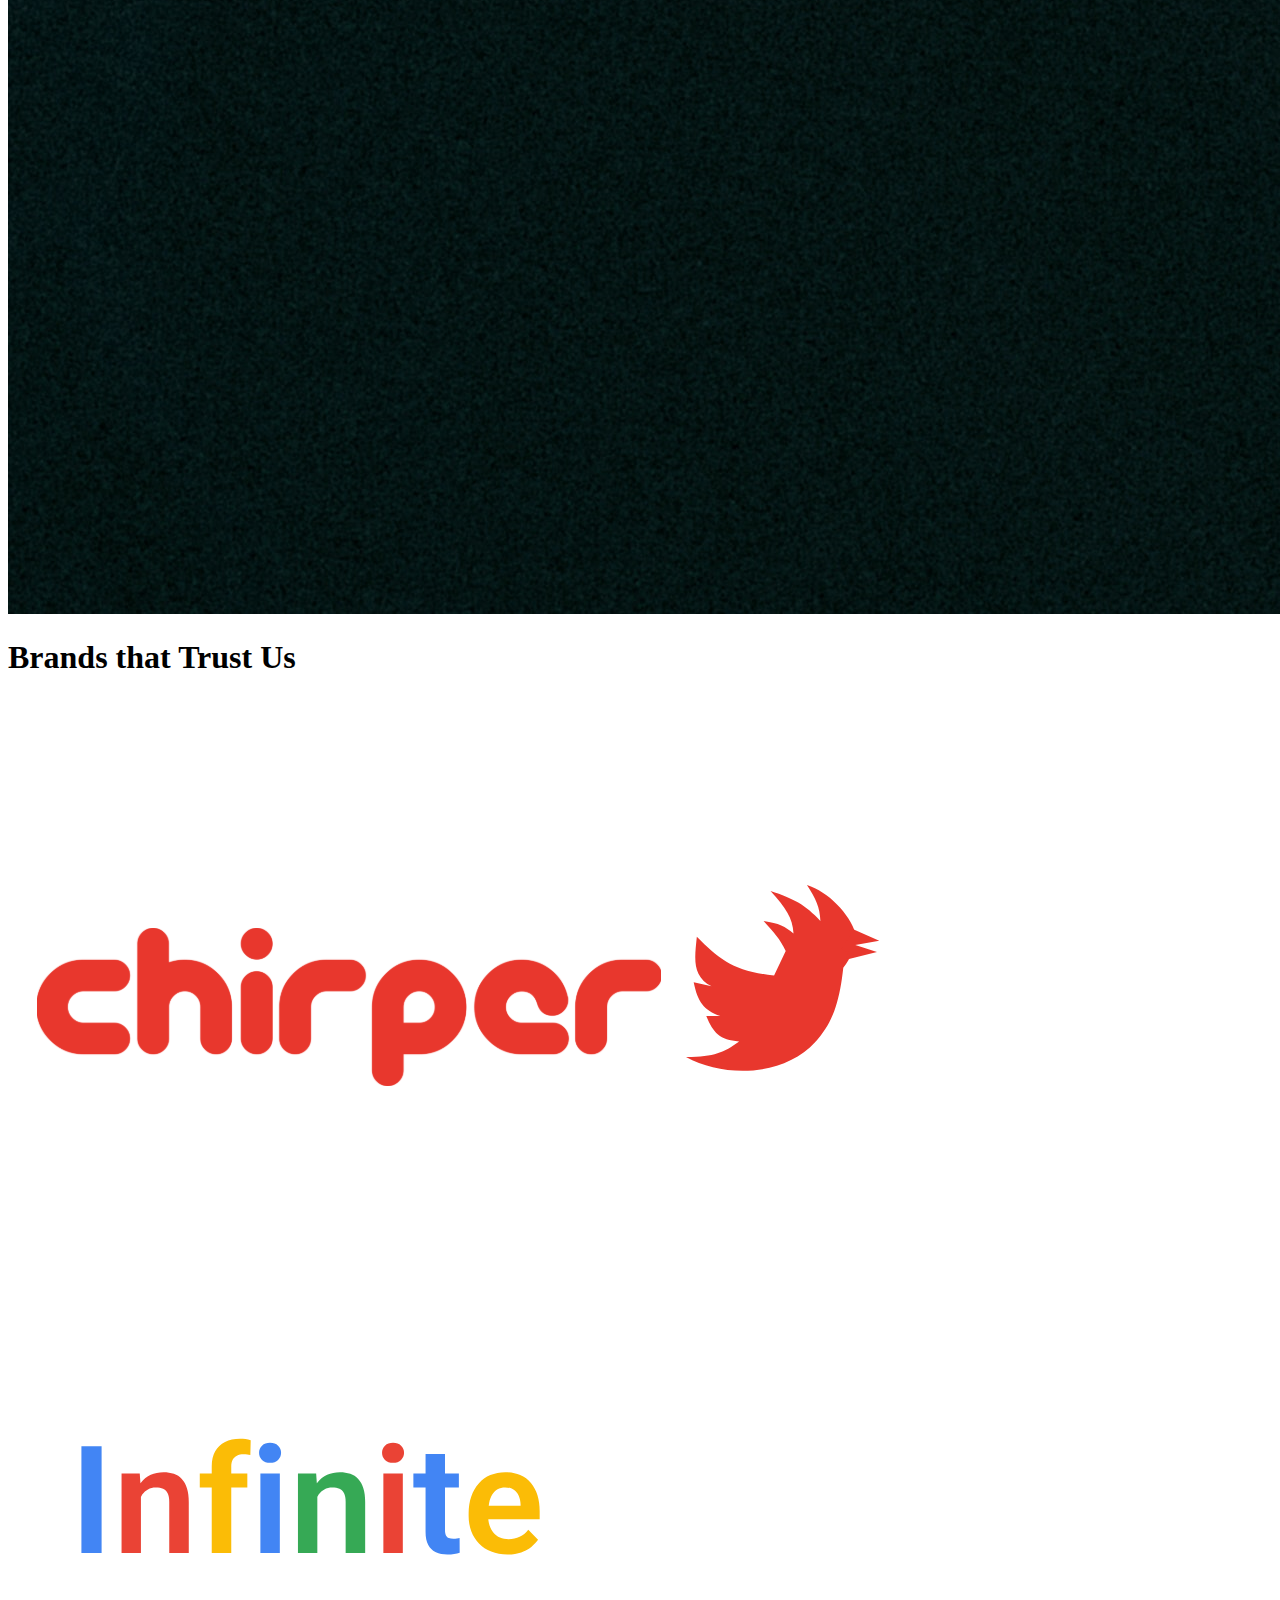
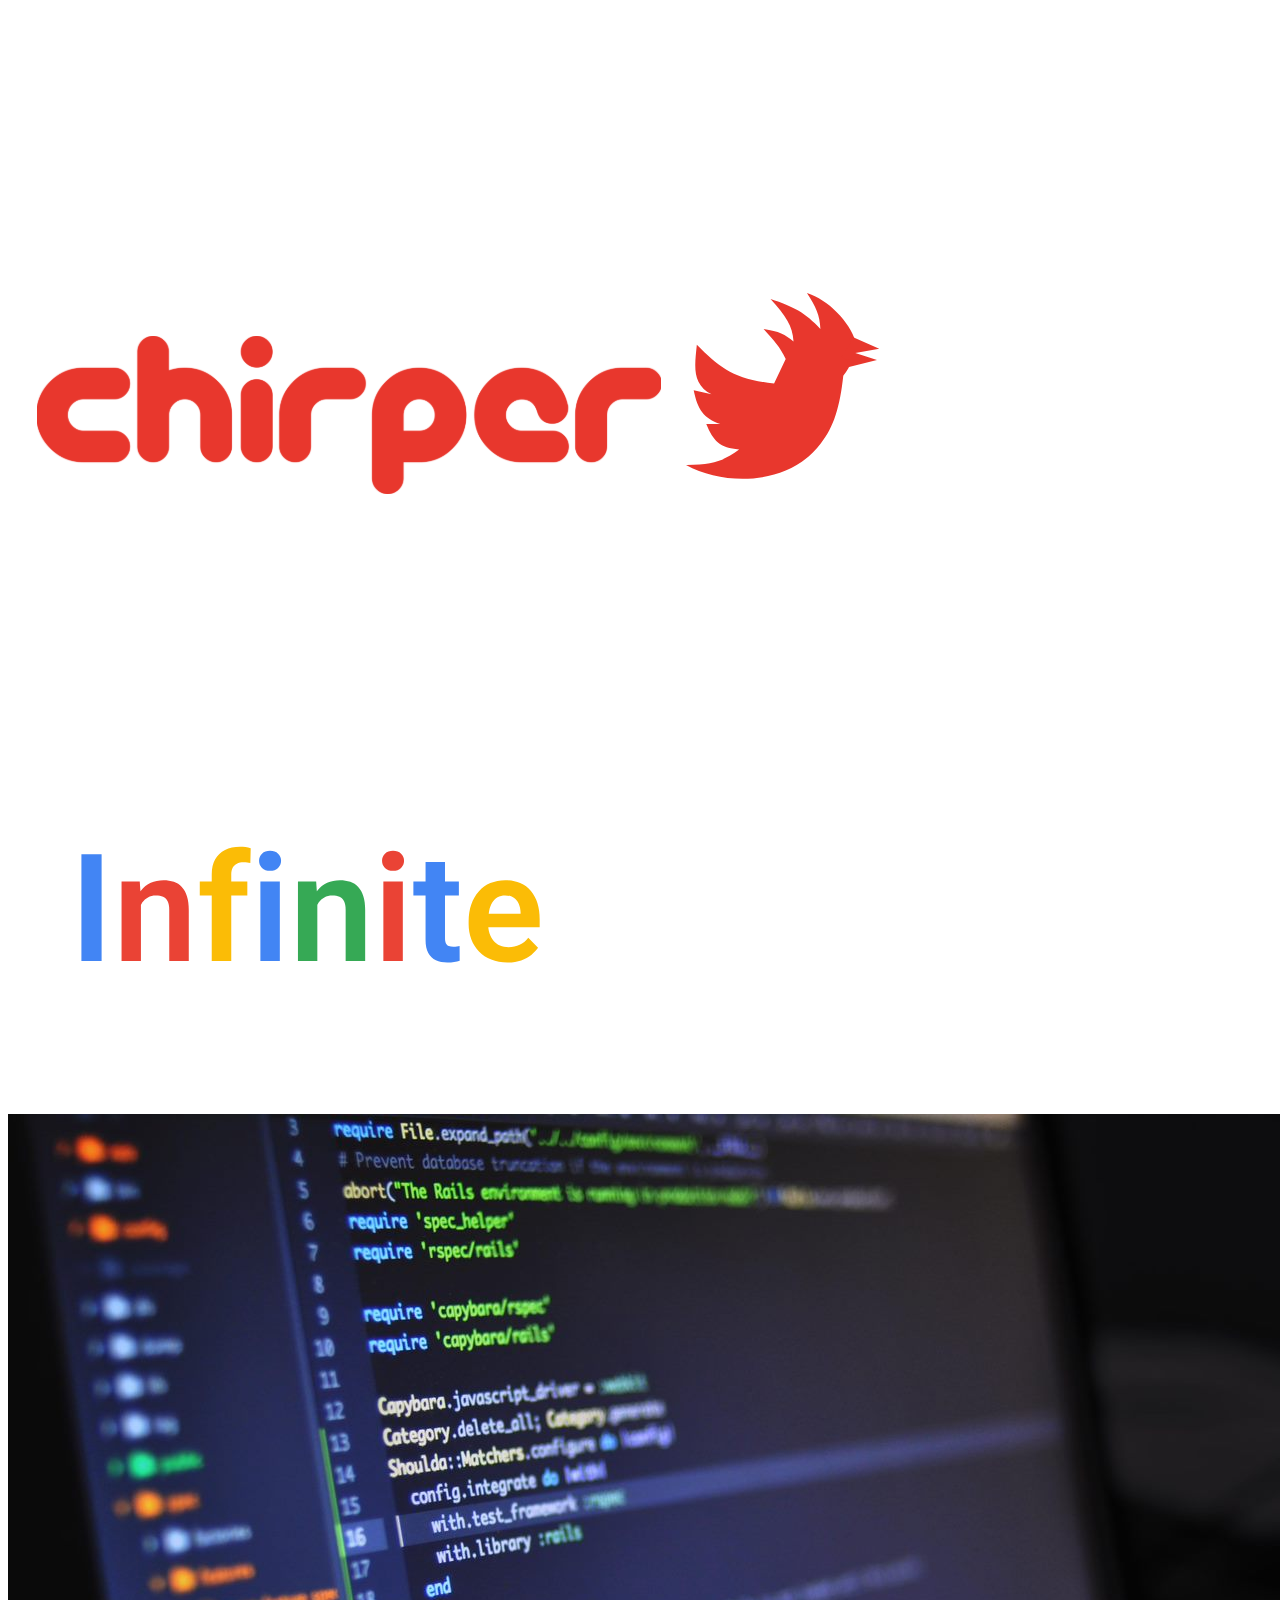
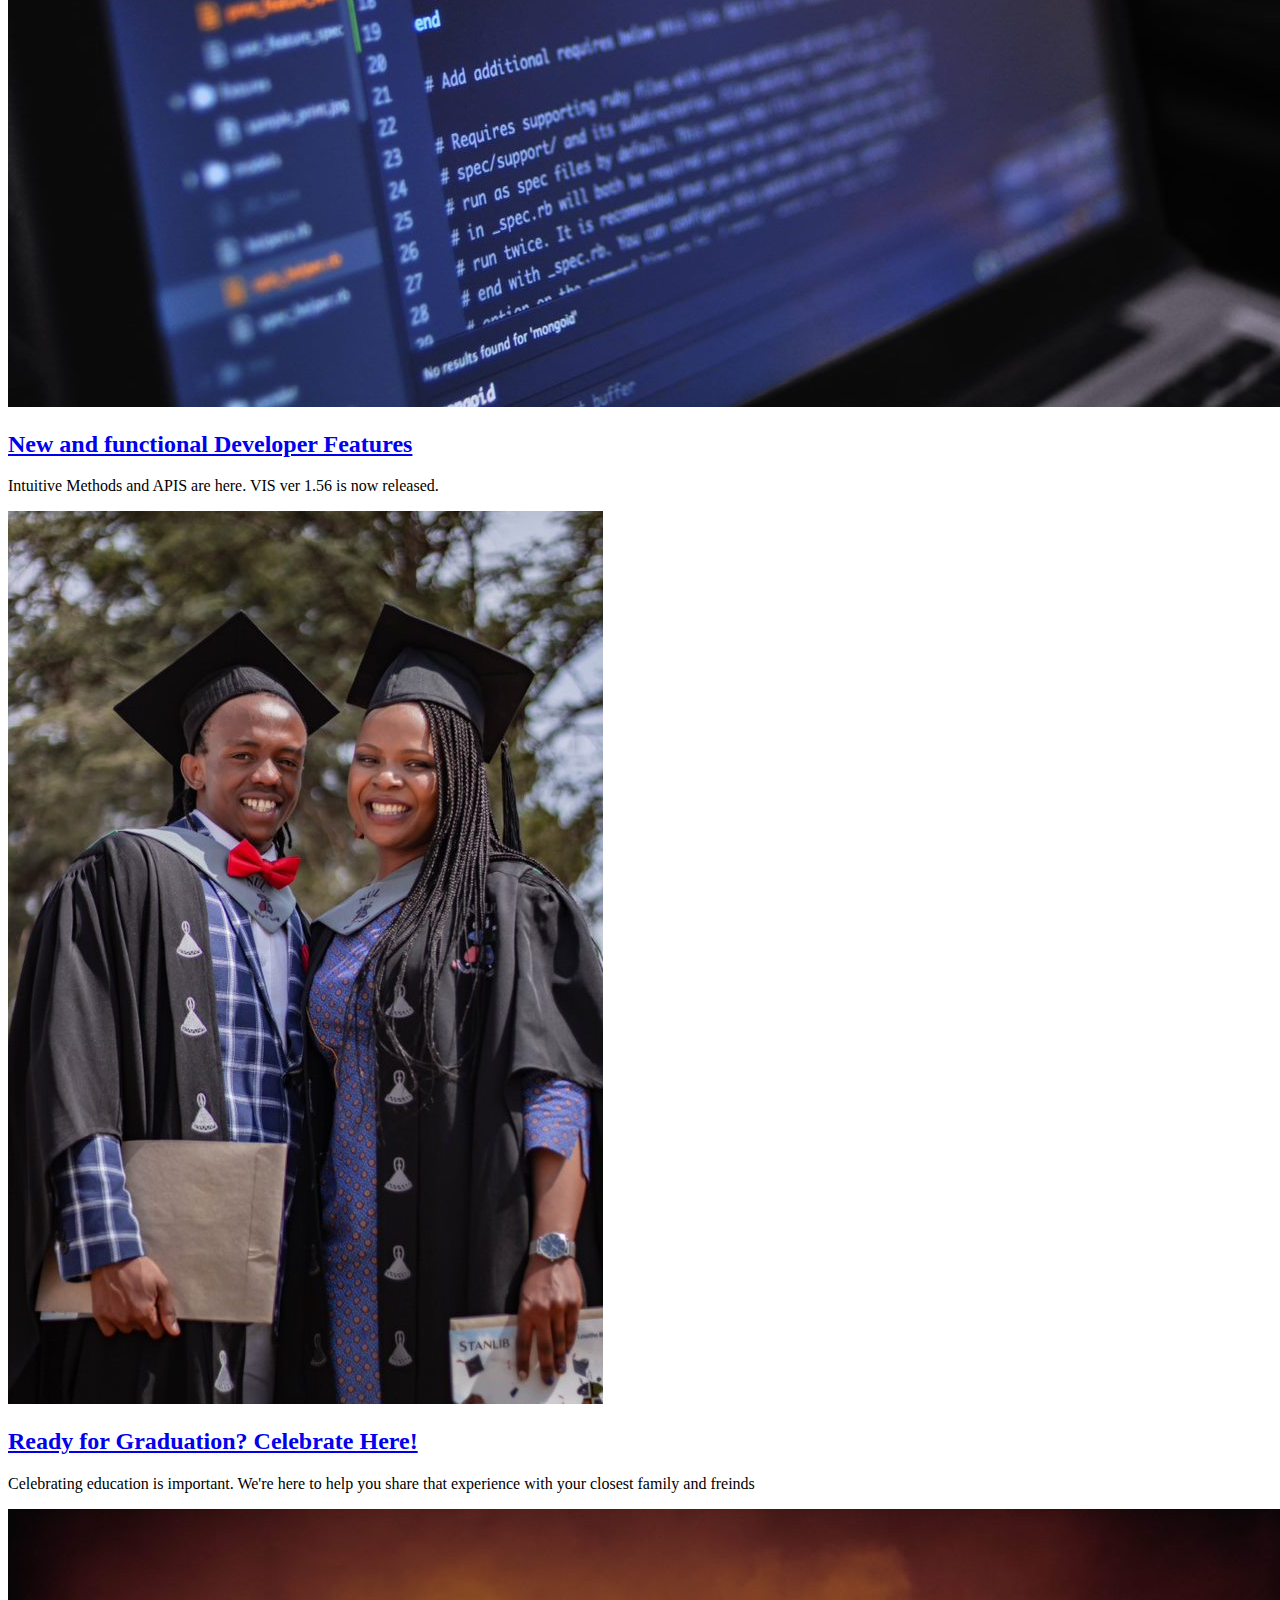
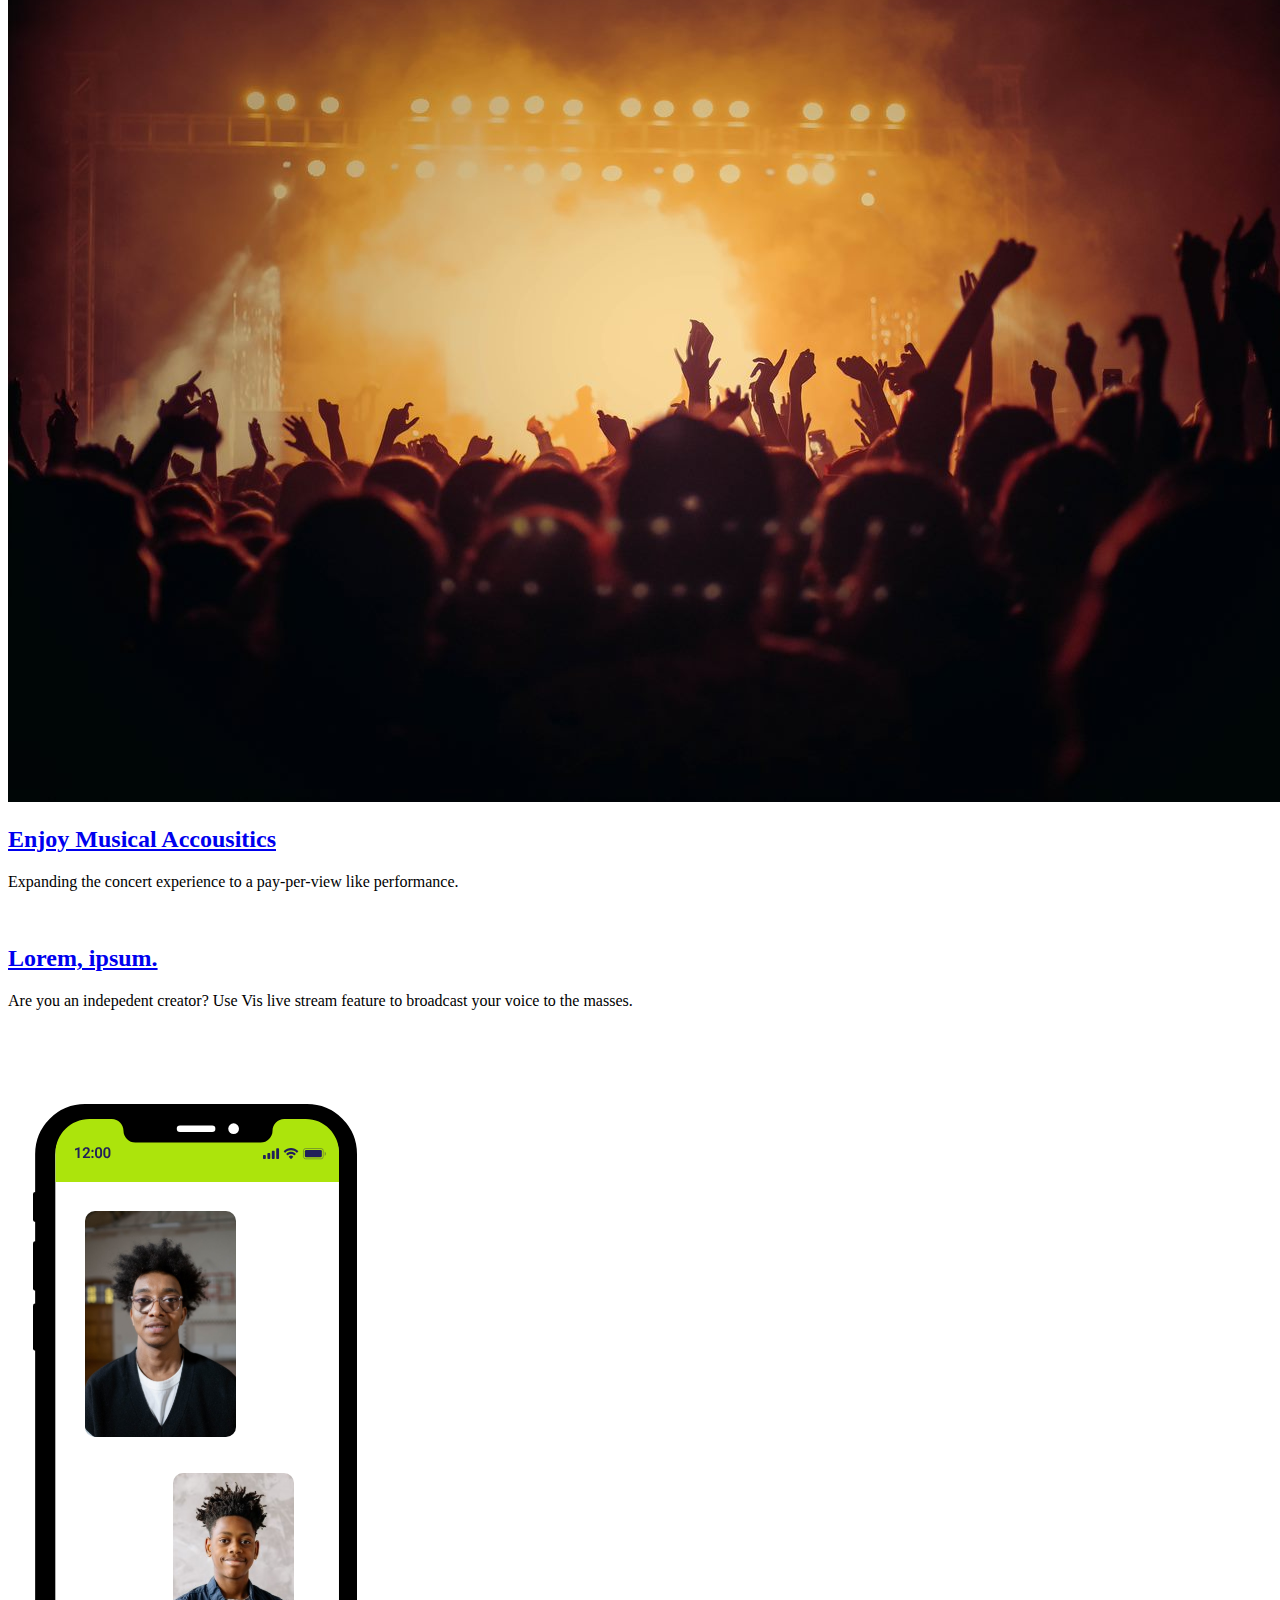
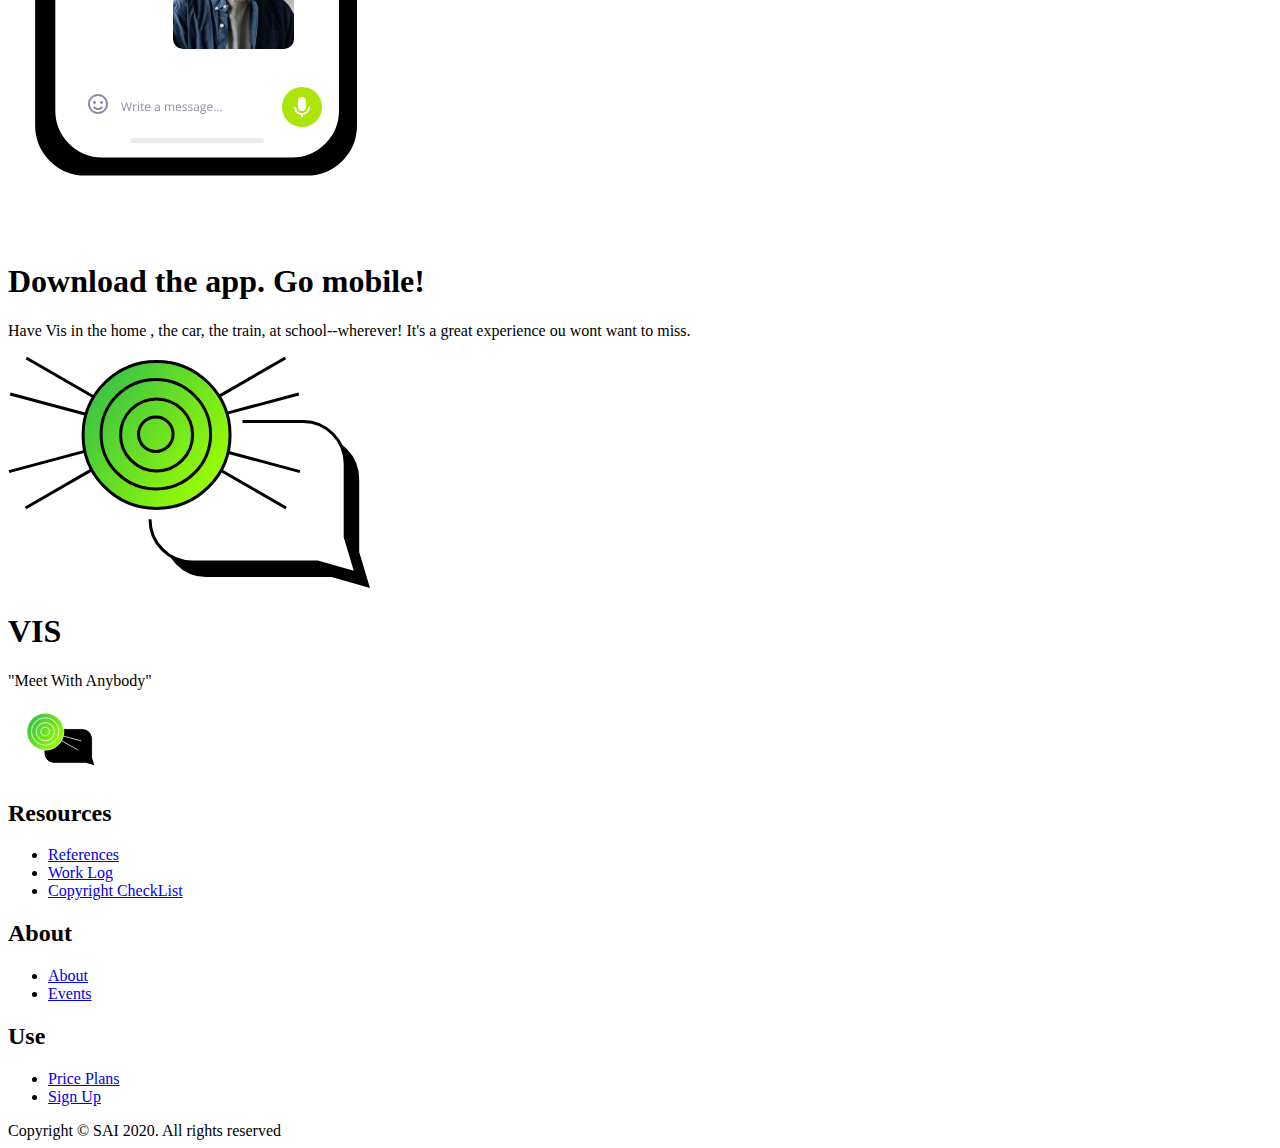
==== commit 420a0b9e: "change dummy text on main page" ====
--- a/index.html
+++ b/index.html
@@ -60,15 +60,15 @@
                                     <header>Desig Brief</header>
                                     <ul class="mega-links">
                                         <li><a href="./Vrt_References_Ver1.0.html">References</a></li>
-                                        <li><a href="#">Plan of Work</a></li>
-                                        <li><a href="#">Copyright</a></li>
+                                        <li><a href="./PDFs/worklog.pdf">Plan of Work</a></li>
+                                        <li><a href="./PDFs/Checklist.pdf">Copyright</a></li>
                                     </ul>
                                 </div>
 
                             </div>
                     </li>
                     <li><a href="./Vrt_Pricing_Ver1.0.html">Plans and Pricing</a></li>
-                    <li><a href="./Vrt_News_Ver1.0 .html">News</a></li>
+                    <li><a href="./News.html">News</a></li>
                 </ul>
                 <ul class="log-links">
                     <span class="material-icons">person_outline</span>
@@ -113,7 +113,7 @@
         </div>
         <div class="bnr-container spacing banner-image span-2">
             <div class="image-container">
-                <img src="./Images_Vrt/banner-image.png" alt="">
+                <img src="./Images_Vrt/video-conference.jpg" alt="">
             </div>
         </div>
 
@@ -148,7 +148,7 @@
                 </div>
                 <div class="card-info">
                     <h2><a class="fancy-link" href="#">New and functional Developer Features</a></h2>
-                    <p>Intuitive new methods and APIS are here. Vis Ver 1.56 has now been released.
+                    <p>Intuitive Methods and APIS are here. VIS ver 1.56 is now released.
                     </p>
                 </div>
             </div>
@@ -158,7 +158,7 @@
                 </div>
                 <div class="card-info">
                     <h2><a class="fancy-link" href="#">Ready for Graduation? Celebrate Here!</a></h2>
-                    <p>We understand the imoprtance of finsihing your education. Were here to help you share the experience with your family.
+                    <p>Celebrating education is important. We're here to help you share that experience with your closest family and freinds
                     </p>
                 </div>
             </div>
@@ -168,7 +168,7 @@
                 </div>
                 <div class="card-info">
                     <h2><a class="fancy-link" href="#">Enjoy Musical Accousitics</a></h2>
-                    <p>Experience concerts from the comdort of you home. It's like pay-per-view but for music.
+                    <p>Expanding the concert experience to a pay-per-view like performance.
                     </p>
                 </div>
             </div>
@@ -177,8 +177,8 @@
                     <img src="./Images_Vrt/guitar-guy.jpg" alt="">
                 </div>
                 <div class="card-info">
-                    <h2><a class="fancy-link" href="#">Vis Streams</a></h2>
-                    <p>Are you an independent creator? Go live on the internet and broadcast your music to the world.
+                    <h2><a class="fancy-link" href="#">Lorem, ipsum.</a></h2>
+                    <p>Are you an indepedent creator? Use Vis live stream feature to broadcast your voice to the masses.
                     </p>
                 </div>
             </div>
@@ -188,9 +188,7 @@
         <img src="./Images_Vrt/Phone.svg" alt="">
         <div class="app-info">
             <h1>Download the app. Go mobile!</h1>
-            <p>Lorem ipsum dolor sit amet consectetur adipisicing elit. Excepturi explicabo quasi nulla delectus
-                nesciunt quisquam molestiae corrupti quae distinctio tempora impedit id nihil cum vel, dolor culpa sit
-                ipsam aspernatur.</p>
+            <p>Have Vis in the home , the car, the train, at school--wherever! It's a great experience ou wont want to miss.</p>
         </div>
         <div class="image-container">
             <img src="./Images_Vrt/Vis-logo-small.svg" alt="">
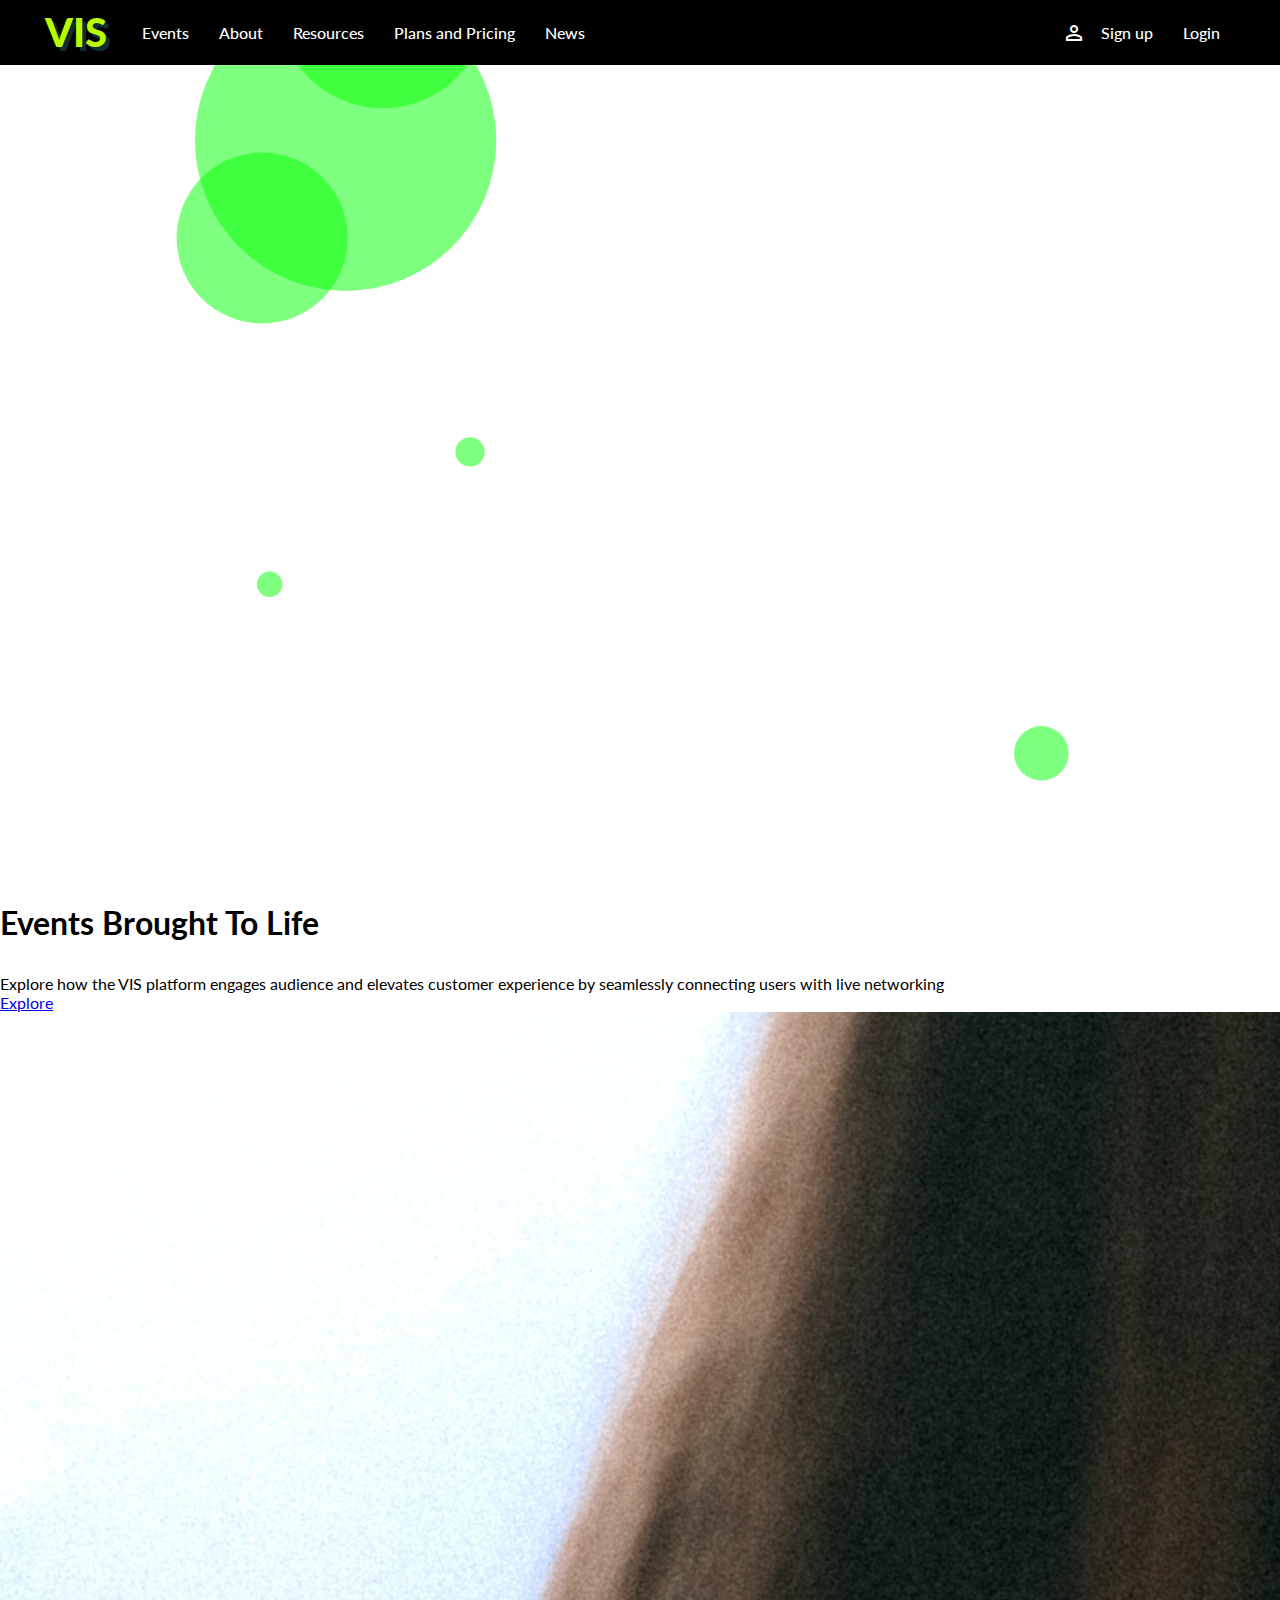
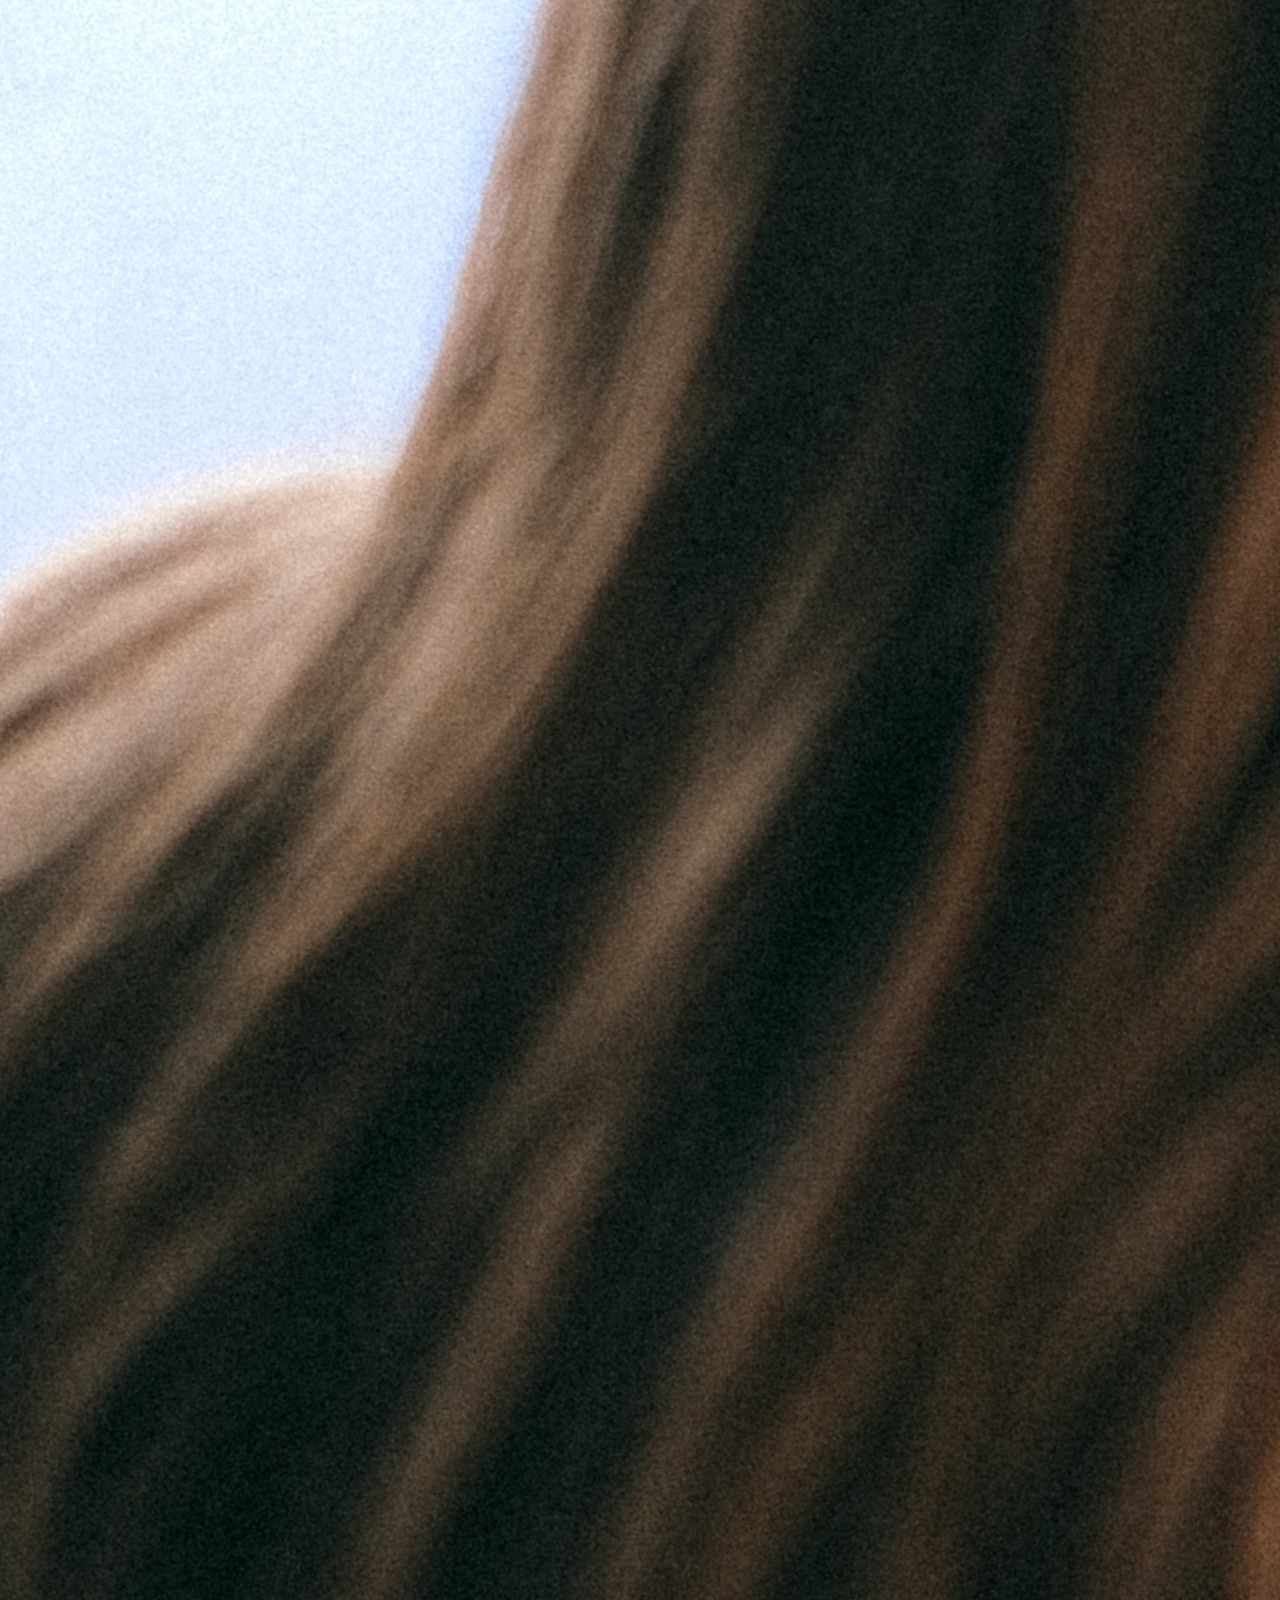
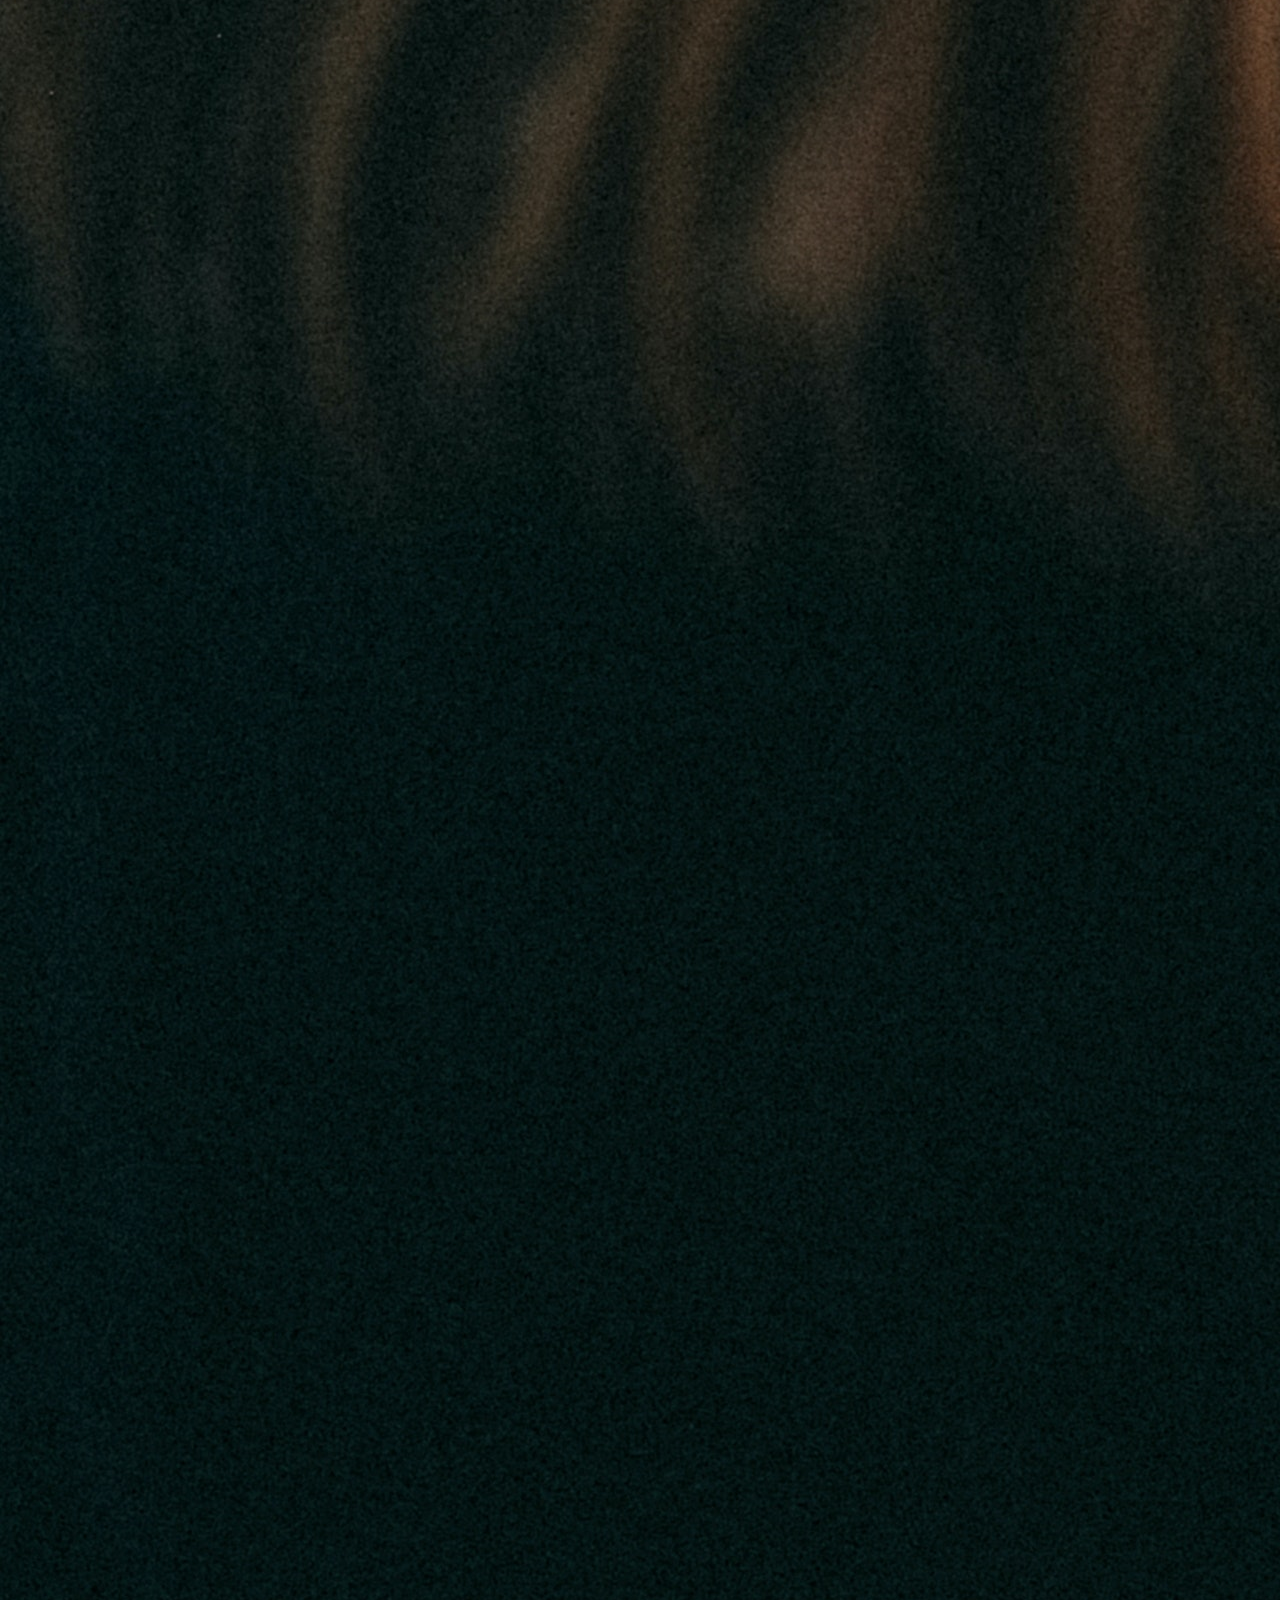
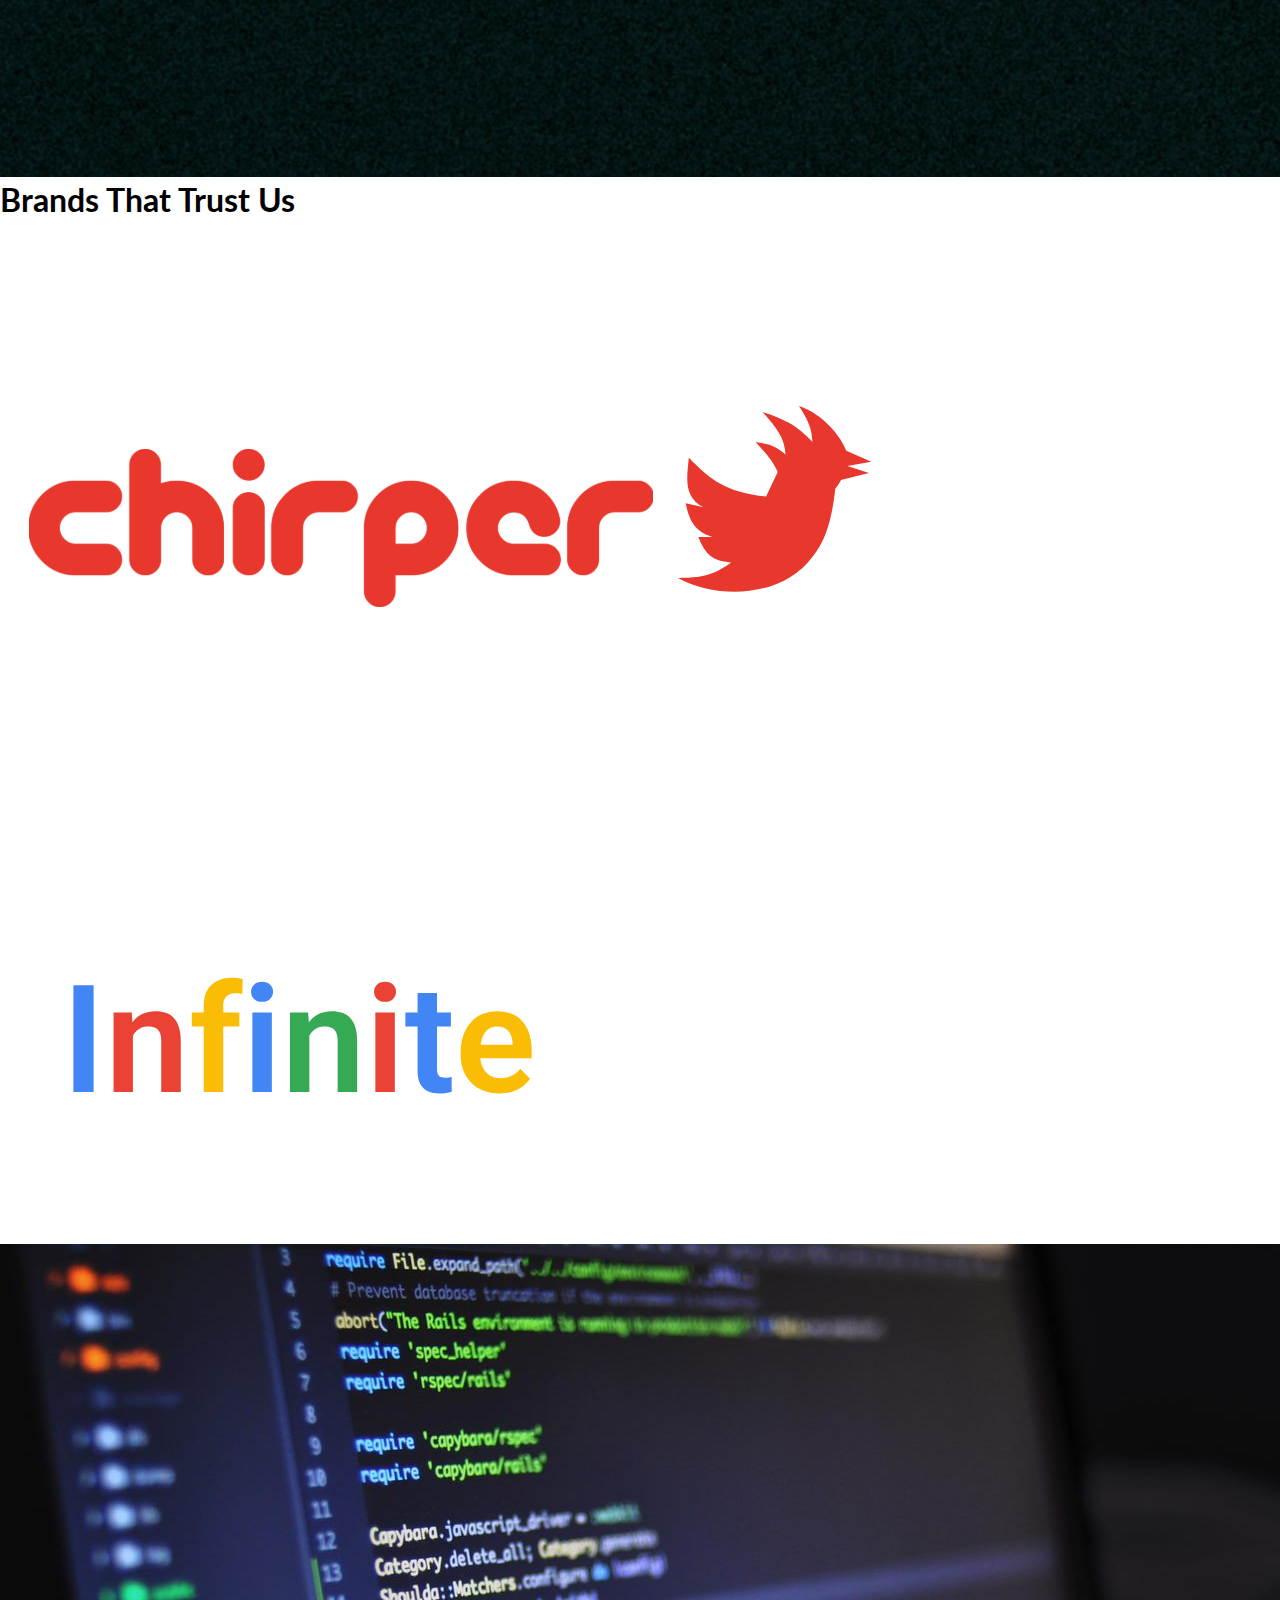
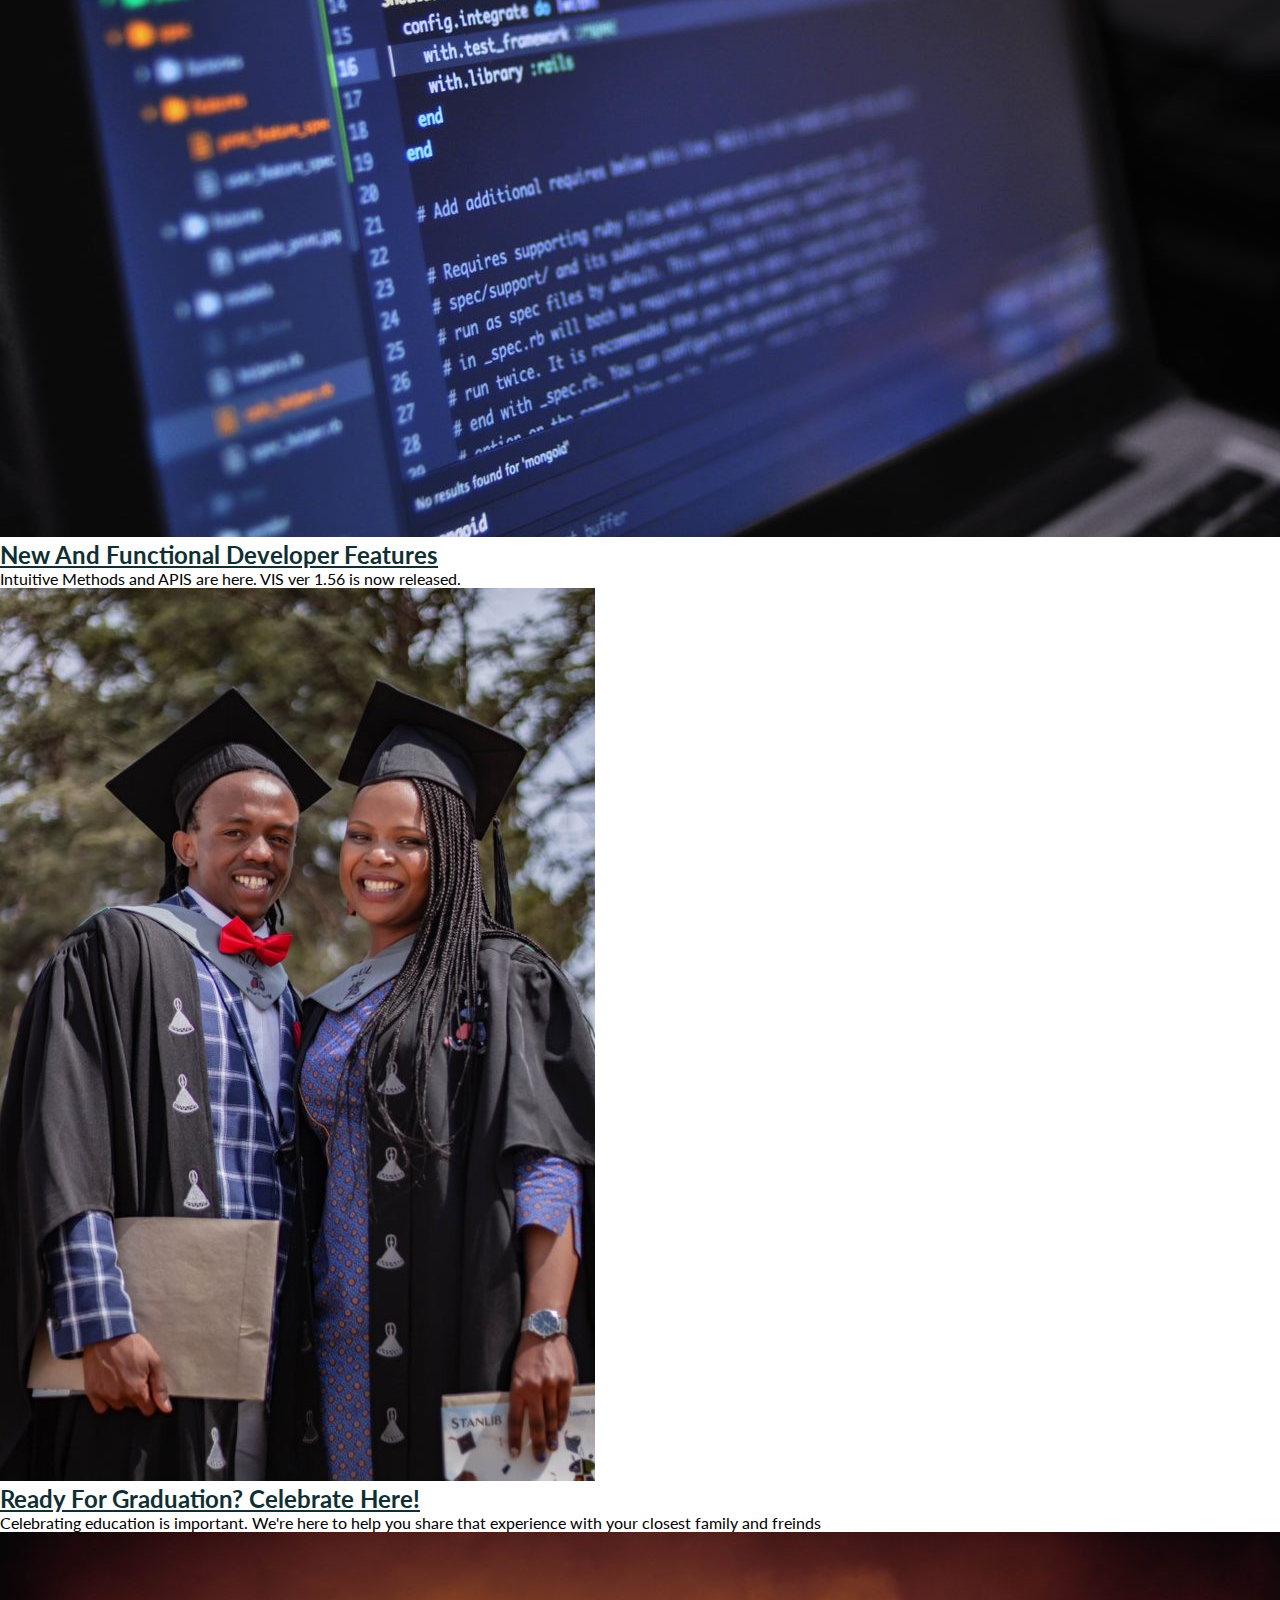
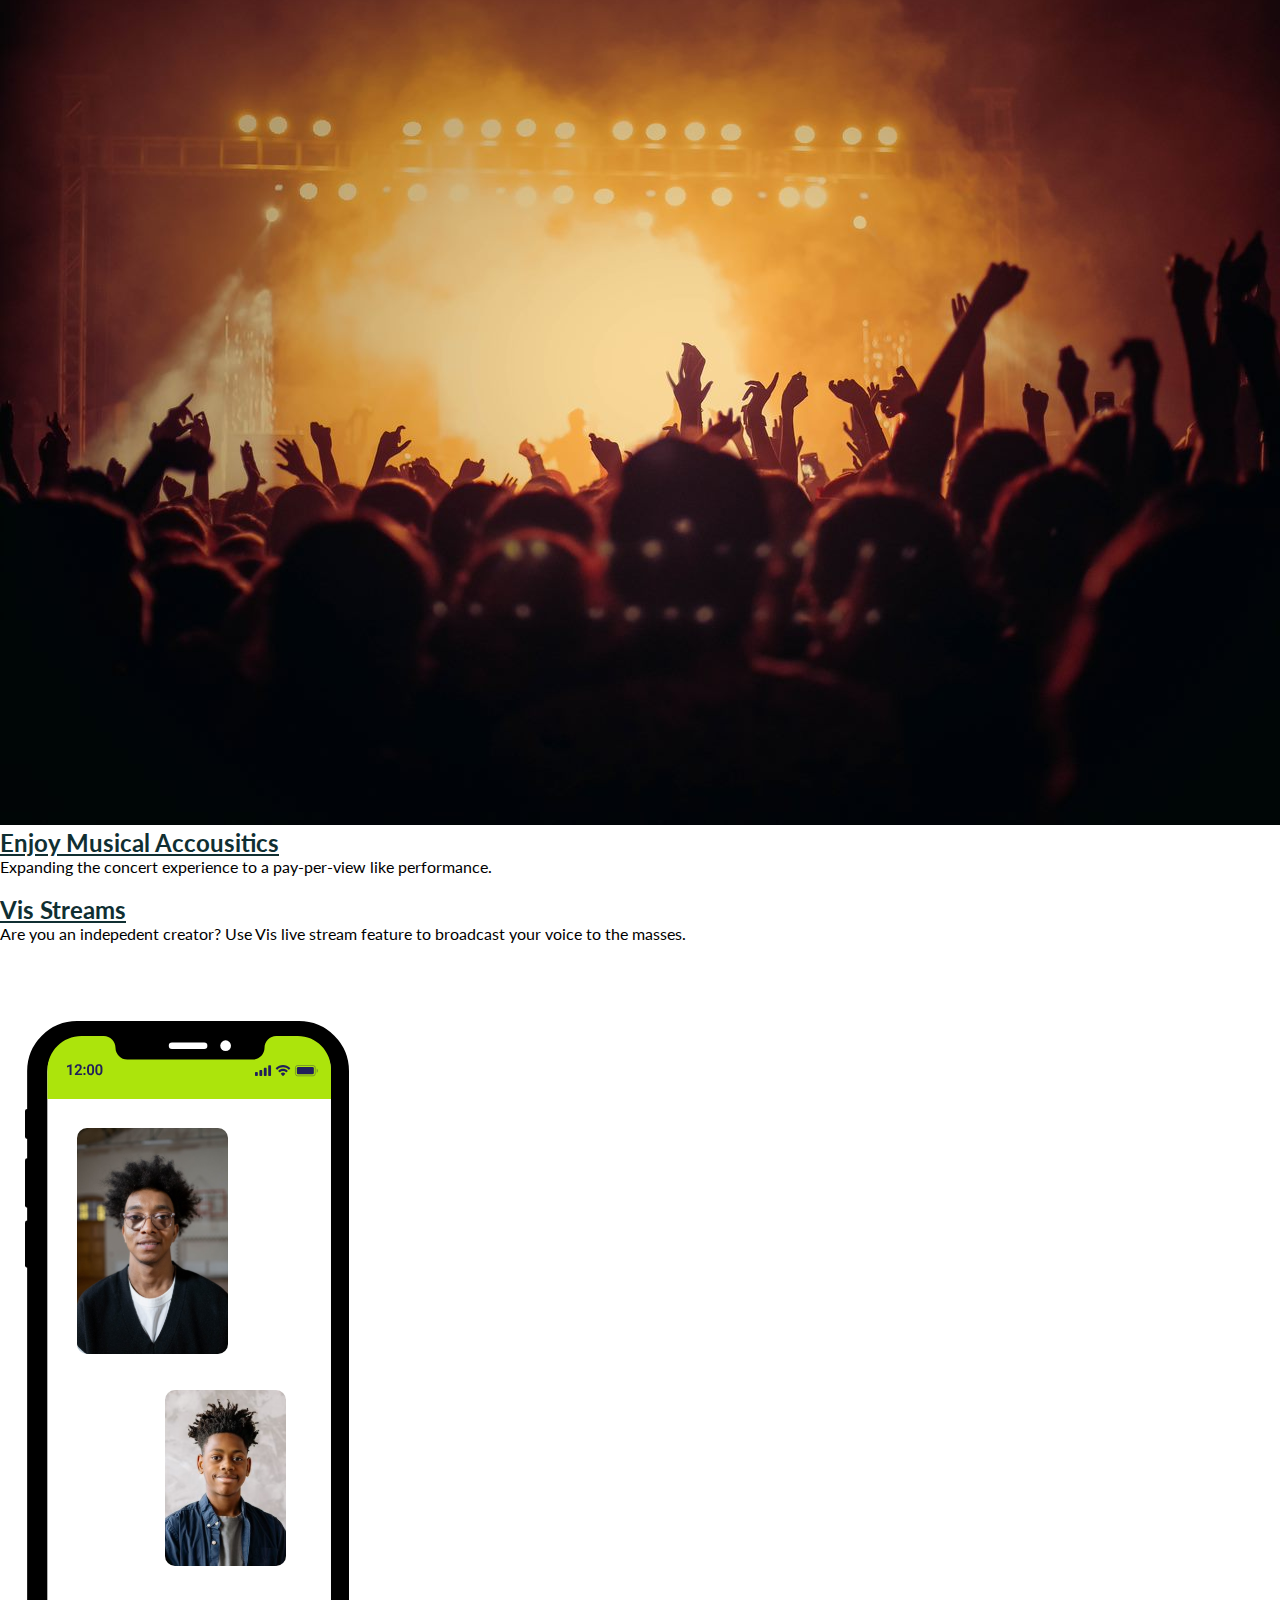
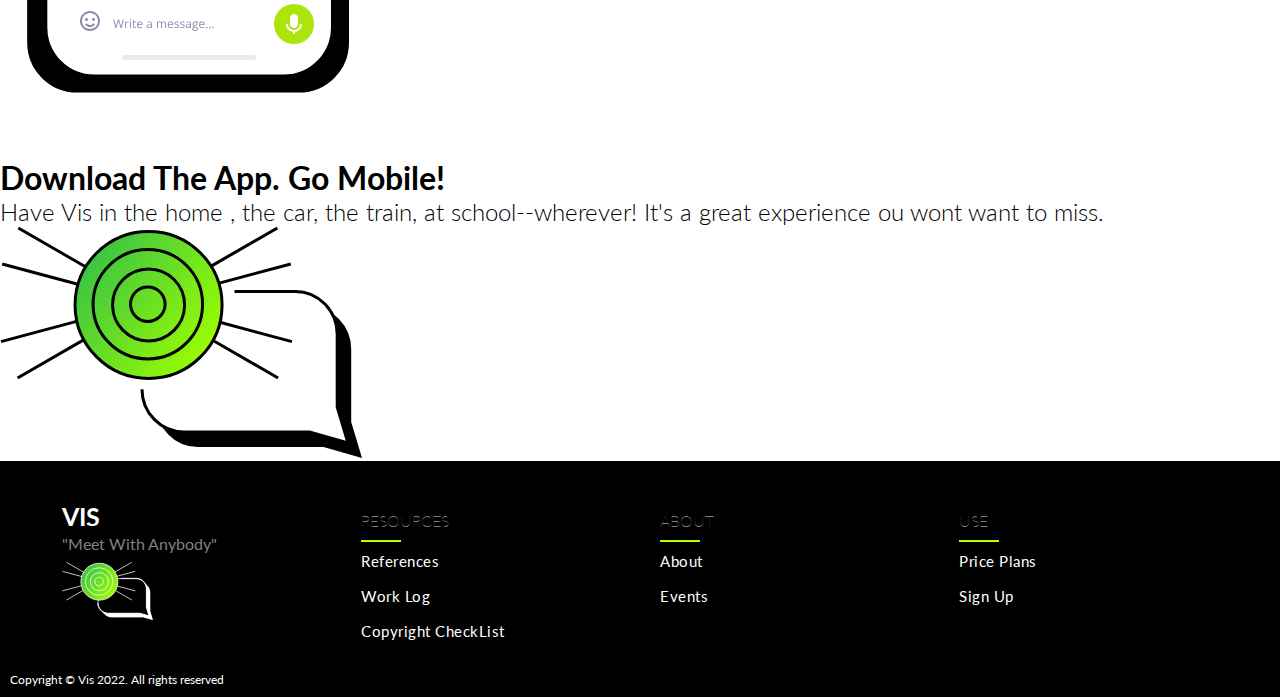
==== commit 1453709c: "editing links to pdfs" ====
--- a/index.html
+++ b/index.html
@@ -126,10 +126,7 @@
                 <img src="./Images_Vrt/chirper.svg" alt="">
             </div>
             <div class="brand-image">
-                <img src="./Images_Vrt/Infinite.svg" alt="">
-            </div>
-            <div class="brand-image">
-                <img src="./Images_Vrt/chirper.svg" alt="">
+                <img src="./Images_Vrt/pear.svg" style = "aspect-ratio: 3/2;"alt="">
             </div>
             <div class="brand-image">
                 <img src="./Images_Vrt/Infinite.svg" alt="">
@@ -177,7 +174,7 @@
                     <img src="./Images_Vrt/guitar-guy.jpg" alt="">
                 </div>
                 <div class="card-info">
-                    <h2><a class="fancy-link" href="#">Lorem, ipsum.</a></h2>
+                    <h2><a class="fancy-link" href="#">Vis Streams</a></h2>
                     <p>Are you an indepedent creator? Use Vis live stream feature to broadcast your voice to the masses.
                     </p>
                 </div>
@@ -208,8 +205,8 @@
                 <div class="border"></div>
                 <ul>
                     <li class=""><a href="./Vrt_References_Ver1.0.html">References</a></li>
-                    <li><a href="#">Work Log</a></li>
-                    <li><a href="#">Copyright CheckList</a></li>
+                    <li><a href="./PDFs/worklog.pdf">Work Log</a></li>
+                    <li><a href="./PDFs/Checklist.pdf">Copyright CheckList</a></li>
 
                 </ul>
             </div>
@@ -233,7 +230,7 @@
                 </ul>
             </div>
         </div>
-        <div class="footer-bottom">Copyright © SAI 2020. All rights reserved</div>
+        <div class="footer-bottom">Copyright © Vis 2022. All rights reserved</div>
     </section>
 
     <script src="./Scripts_Vrt/theme-switcher.js"></script>
--- a/Style_Vrt/Style_Vrt_Ver1.3.css
+++ b/Style_Vrt/Style_Vrt_Ver1.3.css
@@ -0,0 +1,702 @@
+*, 
+*::before,
+*::after{
+    box-sizing: border-box;
+}
+
+
+h1, h2{
+    text-transform: capitalize;
+}
+* {
+    margin: 0;
+    padding: 0;
+    box-sizing: border-box;
+    font-family: 'Lato';
+}
+.spacing > * + *  {
+    margin-top: var(--spacer, 2rem);
+}
+
+:root {
+    --clr-foreground:hsl(255 6% 13%);
+    --clr-background: hsl(0 0% 100%);
+    --clr-background-light: hsl(0 0% 30%);
+    --clr-foreground-light: hsl(255 6% 90%);
+    --clr-dark:black;
+    --clr-light:white; 
+    --clr-primary:#bafd02;
+    --clr-highlight: #102f32;
+    --clr-neutral:#F2F8FA;
+    --clr-neutral-2:#eef0f1;
+
+    --hue: 24;
+
+    --orange: hsl(var(--hue), 100%, 50% );
+    --blue: hsl(calc(var(--hue) - 180), 100%, 50% );
+}
+
+@media (prefers-color-scheme: dark) {
+    :root {
+        --clr-background: hsl(255 6% 13%);
+        --clr-foreground: hsl(0 0% 100%);
+        --clr-background-light: hsl(255 6% 80%);
+        --clr-foreground-light: hsl(0 0% 30%);
+    }
+}
+
+.light-theme {
+    --clr-foreground:hsl(255 6% 13%);
+    /* --clr-foreground: hsl(0 0% 100%); */
+    --clr-background: hsl(0 0% 100%);
+    
+    
+    --clr-background-light: hsl(0 0% 30%);
+    --clr-foreground-light: hsl(255 6% 90%);
+
+    --clr-accent: var(--blue);
+    
+}
+
+.regular-title {
+    font-size: 3rem;
+}
+
+.regular-container {
+    padding:4rem
+}
+
+.dark-theme {
+    --clr-background: hsl(255 6% 13%);
+    --clr-foreground: hsl(0 0% 100%);
+
+    --clr-background-light: hsl(255 6% 90%);
+    --clr-foreground-light: hsl(0 0% 30%);
+
+    --clr-accent: var(--orange);
+}
+
+/* THEME SWITCHER */
+
+#theme-toggle {
+    cursor: pointer;
+    background: 0;
+    border: 0;
+    opacity: 0.8;
+    padding: 1rem;
+    border-radius: 50%;
+    position: relative;
+    isolation: isolate;
+}
+
+#Flares > * {
+    fill: var(--clr-foreground);
+}
+
+#solar-bg{
+    fill:var(--clr-background);
+}
+
+#solar-object{
+    fill:var(--clr-foreground);
+}
+
+#theme-toggle::before {
+    content: '';
+    position: absolute;
+    background: hsl(0 0% 50% / 0.2);
+    inset: 0;
+    border-radius: inherit;
+    transform: scale(0);
+    opacity: 0; 
+    z-index: -1;
+
+}
+
+.light-theme #theme-toggle::before {
+    animation: pulseToLight 650ms ease-out;
+}
+
+.dark-theme #theme-toggle::before {
+    animation: pulseToDark 650ms ease-out;
+}
+
+#theme-toggle::after {
+    content: attr(aria-label);
+    position: absolute;
+    color: var(--clr-background);
+    background: var(--clr-foreground);
+    width: max-content;
+    font-size: 1rem;
+    left: -100%;
+    right: -100%;
+    top:5rem;
+    margin: 0 auto;
+    padding: 0.25em .5em;
+    border-radius: 0.125em;
+    opacity: 0;
+    transform: scale(0);
+    transform-origin: top;
+    transition: transform 0ms linear 100ms, opacity 70ms linear;
+}
+
+#theme-toggle:hover,
+#theme-toggle:focus{
+    outline: 0;
+    opacity: 1;
+    background: hsl(0 0% 50% / 0.15);
+}
+
+#theme-toggle:hover::after,
+#theme-toggle:focus-visible::after{
+    opacity: 0.7;
+    transform: scale(1);
+    transition: transform 70ms linear, opacity 70ms linear;
+}
+
+
+
+#theme-toggle:hover #solar-bg,
+#theme-toggle:focus #solar-bg{
+    opacity: 0.8;
+    background: hsl(0 0% 50% / 0.15);
+}
+
+#solar-object {
+    transition: transform 500ms ease-out;
+}
+
+.light-theme #solar-object {
+    transform: translate(-14%);
+}
+#Flares{
+    transform-origin: center;
+    transition: transform 750ms cubic-bezier(0.11, 0.14, 0.29, 1.32);
+}
+
+.light-theme #Flares {
+    transform: rotate(0.5turn);
+}
+
+@keyframes pulseToLight {
+    0% {
+        transform: scale(0);
+        opacity: 0.5;
+    }
+    10% {
+        transform: scale(1);
+    }
+    75% {
+        opacity: 1;
+    }
+    100% {
+        transform: scale(1);
+        opacity: 0;
+    }
+}
+
+@keyframes pulseToDark {
+    0% {
+        transform: scale(0);
+        opacity: 0.5;
+    }
+    10% {
+        transform: scale(1);
+    }
+    75% {
+        opacity: 1;
+    }
+    100% {
+        transform: scale(1);
+        opacity: 0;
+    }
+}
+
+
+body{
+    /* background: var(--clr-background); */
+}
+
+nav{
+    background:var(--clr-dark);
+    color: var(--clr-light);
+    /* border-bottom: 1px solid var(--clr-foreground); */
+    position: fixed;
+    width: 100%;
+    z-index: 999;
+    height: 65px;
+    line-height: 65px;
+}
+
+nav a {
+    color: var(--clr-light);
+    text-decoration: none;
+
+}
+
+.readable p {
+    font-size: clamp(1rem, 5vw, 1.5rem);
+    font-weight: 300;
+}
+
+nav .wrapper {
+    position: relative;
+    max-width: 1250px;
+    padding:0 30px;
+    margin: auto;
+    display: flex;
+    align-items: center;
+    /* justify-content: flex-end; */
+    height: inherit;
+}
+
+.fancy-link {
+    background-image: linear-gradient(90deg, var(--clr-highlight), var(--clr-highlight));
+    background-size: 0% 5px;
+    background-repeat: no-repeat;
+    background-position: left bottom;
+    transition: background-size 300ms ease-in-out;
+    color:var(--clr-highlight);
+}
+
+.fancy-link-light a{
+    background-image: linear-gradient(90deg, var(--clr-primary), var(--clr-primary));
+    background-size: 0% 5px;
+    background-repeat: no-repeat;
+    background-position: left bottom;
+    transition: background-size 300ms ease-in-out;
+}
+.fancy-link-dark a{
+    background-image: linear-gradient(90deg, var(--clr-highlight), var(--clr-highlight));
+    background-size: 0% 5px;
+    background-repeat: no-repeat;
+    background-position: left bottom;
+    transition: background-size 300ms ease-in-out;
+}
+
+.fancy-link:hover,
+.fancy-link-light a:hover,
+.fancy-link-dark a:hover
+ {  
+    background-size: 100% 3px;
+}
+
+
+.wrapper .logo {
+    height: inherit;
+    display: flex;
+    padding-right:20px;
+}
+
+.logo img{
+    width:100%;
+    height: 100%;
+}
+
+.wrapper .logo h1{
+    color: var(--clr-primary);
+    text-decoration: none;
+    text-transform: uppercase;
+
+    font-size: 2.5rem;
+    text-shadow: 
+        0.1em 0.1em 0 var(--clr-highlight);
+    /* font-size:27px; */
+    font-weight: 900 ;
+}
+
+.wrapper .columnbar {
+    display: inline-flex;
+    justify-content: space-between;
+    flex: 1;
+}
+
+.wrapper .nav-links,
+.wrapper .log-links
+ {
+    display: inline-flex;
+}
+
+.wrapper .nav-links {
+    flex: 1;
+}
+
+.wrapper .log-links{
+    align-items: center;
+}
+
+.nav-links li,
+.log-links li
+ {
+    list-style: none;
+}
+
+.nav-links li a,
+.log-links li a
+{
+    text-decoration: none;
+    font-weight: 500;
+    padding: 9px 15px;
+    border-radius: 5px;
+    transition: all 0.3s ease;
+}
+
+.nav-links li a:hover,
+.log-links li a:hover
+ {
+    background: var(--clr-primary);
+    color: var(--clr-highlight);
+}
+
+
+#sign-up{
+    padding: 0;
+    display: flex;
+    align-items: center;
+}
+
+
+/* .log-links li {
+    display: flex;
+    justify-content: center;
+    align-items: center;
+    min-height: 100%;
+} */
+
+
+.nav-links li:hover .mega-box {
+    top: 65px;
+    opacity: 1;
+    visibility: visible;
+    transition: all 0.3 ease;
+}
+
+
+.mega-box {
+    color: var(--clr-light);
+    position: absolute;
+    top: 85px;  
+    background: var(--clr-dark);
+    /* width: 100%; */
+    /* left: 0; */
+    /* padding: 0 30px; */
+    opacity: 0;
+    visibility: hidden;
+    transition: all 0.3s ease;
+}
+
+
+.mega-box .content {
+    background: var(--clr-dark);
+    padding: 25px 20px ;
+    display: flex;
+    /* width:100%; */
+    justify-content: space-between;
+}
+
+.content .row {
+    /* width: calc(25% - 30px); */
+    line-height: 45px;
+}
+
+.content .row img {
+    width:100%;
+    height: 100%;
+    object-fit:cover;
+}
+
+.content .row header {
+    color: var(--clr-light);
+    font-size: 20px;
+    font-weight: 500;
+}
+
+.content .row .mega-links {
+    margin: left -40px;
+    border-left: 1px solid var(--clr-foreground);
+}
+
+.content .row:nth-child(1), 
+.content .row:nth-child(2) {
+    border-left: 0px;
+}
+
+.row .mega-links li {
+    padding: 0 20px;
+}
+
+.row .mega-links li a{
+    padding: 0 20px;
+    color:var(--clr-light);
+    font-size: 17px;
+    display: block;
+
+}
+.row .mega-links li a:hover{
+    color: var(--clr-background-light);
+
+}
+
+.nav-links .mobile-item {
+    display: none;
+}
+
+.wrapper .btn {
+    color:var(--clr-light);
+    font-size: 20px;
+    cursor: pointer;
+    display: none;
+}
+.wrapper .btn.cancel-btn {
+    position: absolute;
+    right: 30px;
+    top: 10px;
+}
+
+@media screen and (max-width: 970px) {
+    .wrapper .btn {
+        display: block;
+    }
+
+    .wrapper {
+        justify-content: space-between;
+    }
+    .wrapper .columnbar {
+        position: fixed;
+        height: 100vh;
+        width:100%;
+        max-width: 350px;
+        background: var(--clr-dark);
+        display: block;
+        top:0;
+        left: -100%;
+        overflow-y: auto;
+        line-height: 50px;
+        padding: 50px 10px;
+        /* box-shadow: 0 15px 15px var(--clr-foreground-light); */
+        transition: all 0.3s ease;
+    }
+
+    .wrapper .nav-links,
+    .wrapper .log-links
+    {
+        width:100%;
+        max-width: 350px;
+        background: var(--clr-dark);
+        display: block;
+        top:0;
+        left: -100%;
+        overflow-y: auto;
+        line-height: 50px;
+        transition: all 0.3s ease;
+    }
+
+    #menu-btn:checked ~ .columnbar {
+        left: 0%;
+    }
+    
+    #menu-btn:checked ~ .btn.menu-btn{
+        display: none;
+    }
+
+    .nav-links::-webkit-scrollbar {
+        width: 0px;
+    }
+
+    .nav-links li,
+    .log-links li
+     {
+        margin: 15px 10px;
+    }
+    .nav-links li a,
+    .log-links li a
+     {
+        padding: 0 20px;
+        display: block;
+        font-size: 20px;
+    }
+
+    .log-links span {
+        display:none;
+    }
+
+    #showMega:checked ~ .mega-box{
+        max-height: 150vh;
+        /* transform: scaleY(1);  */
+    }
+
+    .nav-links .desktop-item,
+    .log-links .desktop-item
+     {
+        display: none;
+    }
+
+    .nav-links .mobile-item,
+    .log-links .mobile-item 
+    {
+        display: block;
+        font-size: 20px;
+        color: var(--clr-light);
+        font-weight: 500;
+        padding-left: 20px;
+        cursor: pointer;
+        border-radius: 5px;
+        transition: all 0.3s ease;
+    }
+
+    .nav-links .mobile-item:hover,
+    .log-links .mobile-item:hover
+     {
+        background: var(--clr-primary);
+        color: var(--clr-highlight);
+    }
+
+    .mega-box {
+        position: static;
+        top: 65px;
+        width: 100%;
+        /* transform: scaleY(0);   */
+        transform-origin: top;
+        opacity: 1;
+        visibility: visible;
+        padding: 0 20px;
+        max-height: 0px;
+        overflow: hidden;
+        transition: all 0.3s ease;
+    }
+    
+    
+    .mega-box .content {
+        background: var(--clr-dark);
+        flex-direction: column;
+        padding: 20px 20px 0 20px;
+    }
+
+    .mega-box .content .row {
+        width: 100%;
+        margin-bottom: 15px;
+        border-top: 1px solid var(--clr-primary);
+    }
+    .mega-box .content .row:nth-child(1),
+    .mega-box .content .row:nth-child(2) {
+        border-top: 0px;
+    }
+
+    .content .row .mega-links {
+        border-left: 0px;
+        padding-left: 15px;
+    }
+
+    .row .mega-links li {
+        margin: 0;
+    }
+
+    .content .row header{
+        font-size: 19px;
+    }
+}
+
+.wrapper input {
+    display: none;
+}
+
+.footer {
+    background-color: #000;
+    display: block;
+    margin: 0;
+    padding: 0;
+    font-family:Arial;
+    position:relative;
+}
+
+.inner-footer {
+    width: 95%;
+    margin: auto;
+    padding: 30px 10px;
+    display: flex;
+    flex-wrap: wrap;
+    box-sizing: border-box;
+    justify-content: center;
+}
+
+
+.footer-items {
+    width: 25%;
+    padding: 10px 20px;
+    box-sizing: border-box;
+}
+
+.footer-items h1 {
+    padding: 0px 0;
+    font-size: 25px;
+    color: #fff;
+}
+
+.footer-items p {
+    color: grey;
+    font-size: 16px;
+    text-align: justify;
+    line-height: 25px;
+}
+
+.footer-items h2 {
+    margin: 10px 0;
+    color: grey;
+    font-size: 16px;
+    font-weight: lighter;
+    text-transform: uppercase;
+    }
+
+.border {
+    height: 2px;
+    width: 40px;
+    background: var(--clr-primary);
+}
+
+.footer-items ul {
+    list-style: none;
+    color: #fff;
+    font-size: 15px;
+    letter-spacing: 0.5px;
+}
+
+.footer-items img{
+    /* filter:invert(1); */
+}
+
+.footer-items ul a {
+    text-decoration: none;
+    outline: none;
+    color: #fff;
+    transition: 0.3s;
+}
+
+.footer-items ul a:hover {
+    color: var(--clr-primary);
+}
+
+.footer-items ul li {
+    margin: 10px 0;
+    height: 25px;
+}
+
+.footer-bottom {
+    padding: 10px;
+    background-color: rgba(0,0,0,0.9);
+    color: white;
+    font-size: 12px;
+    bottom:0;
+    position:absolute;
+}
+
+@media screen and (max-width:1085px) {
+    .footer-items {
+        width: 50%;
+    }
+}
+
+@media screen and (max-width:600px) {
+    .footer-items {
+        width: 100%;
+    }
+}
